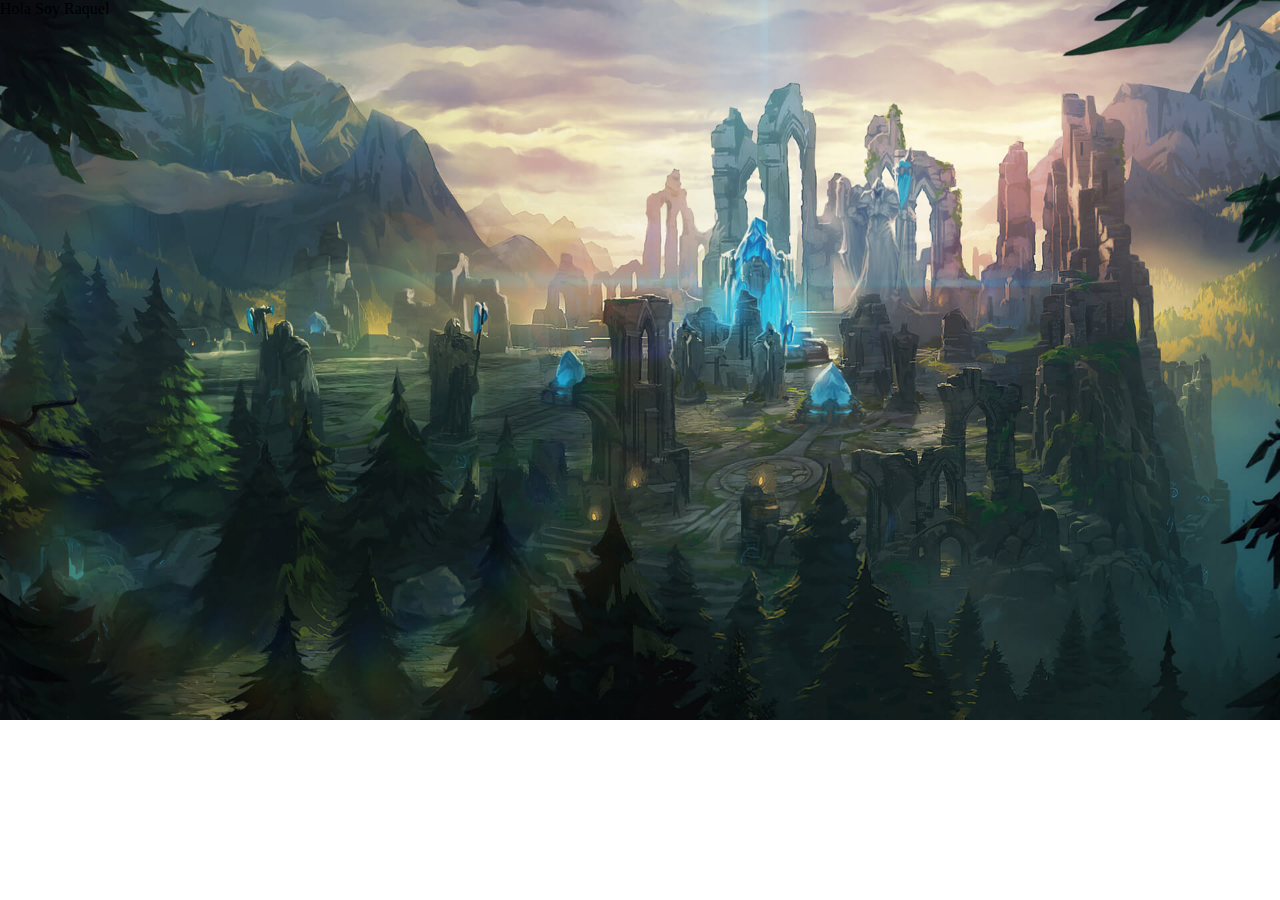
==== src/index.html @ 55970e8b "little changes" ====
<!DOCTYPE html>
<html>
  <head>
    <meta charset="utf-8">
    <title>Data Lovers</title>
    <link rel="stylesheet" href="style.css" />
  </head>
  <body>
    <div id="root">Hola Soy Raquel</div>
    <span id = "datos"></span>
    <script src="main.js" type="module"></script>
  </body>
</html>
---- src/style.css ----
body{
    background-image:url("Img/League-of-Legends-Grieta.jpg");
    background-size: 100%;
    background-repeat: no-repeat;
    background-attachment: fixed;
    margin: 0;
}
h1{
    font-family: 'Pirata One', cursive;
    font-style: normal;
    font-weight: normal;
    font-size: 130px;
    text-align: center;
    color: #D49220;
    margin: 0px 300px 0px;
    -webkit-text-stroke: 2px black;
}
p{
    font-family: 'Righteous', cursive;
    font-style: normal;
    font-weight: normal;
    font-size: 20px;
    text-align: center;
    color: #FFFCFC;
    margin: 0px 300px;
}
.buttonStart{
    font-family: 'Righteous', cursive; 
    display:block;
    margin: auto;
    padding: 15px;
    min-width: 150px;
    font-size: 14px;
    font-weight: 900;
    color:black;
    background-color: #29A8C3;;
    border: 0px;
}
.buttonStart:hover{
    transition:all 0.6s ease;
    box-shadow: 0px 0px 10px 4px rgba(255, 195, 0, 0.5), 0 0 20px rgba(255, 195, 0, 0.4);
    text-shadow:0px 0px 20px 5px #F0C41A;
    transform: scale(1.1);
}
header, footer{
    background-color: #0D1618;
    color: white;
    text-decoration: none;
    font-family: "Righteous";
    height: 60px;
    
}

#styleFooter{
    bottom: 0;
    width: 100%;
    height: auto;
    position: fixed;
}

li{
    display: flex;
    justify-content: space-evenly;
    vertical-align: middle;
}

#footer{
    text-align: center;
    font-size: small;
}

img{
    display: table-cell;
    vertical-align: middle;
    margin-top: 15px;
}
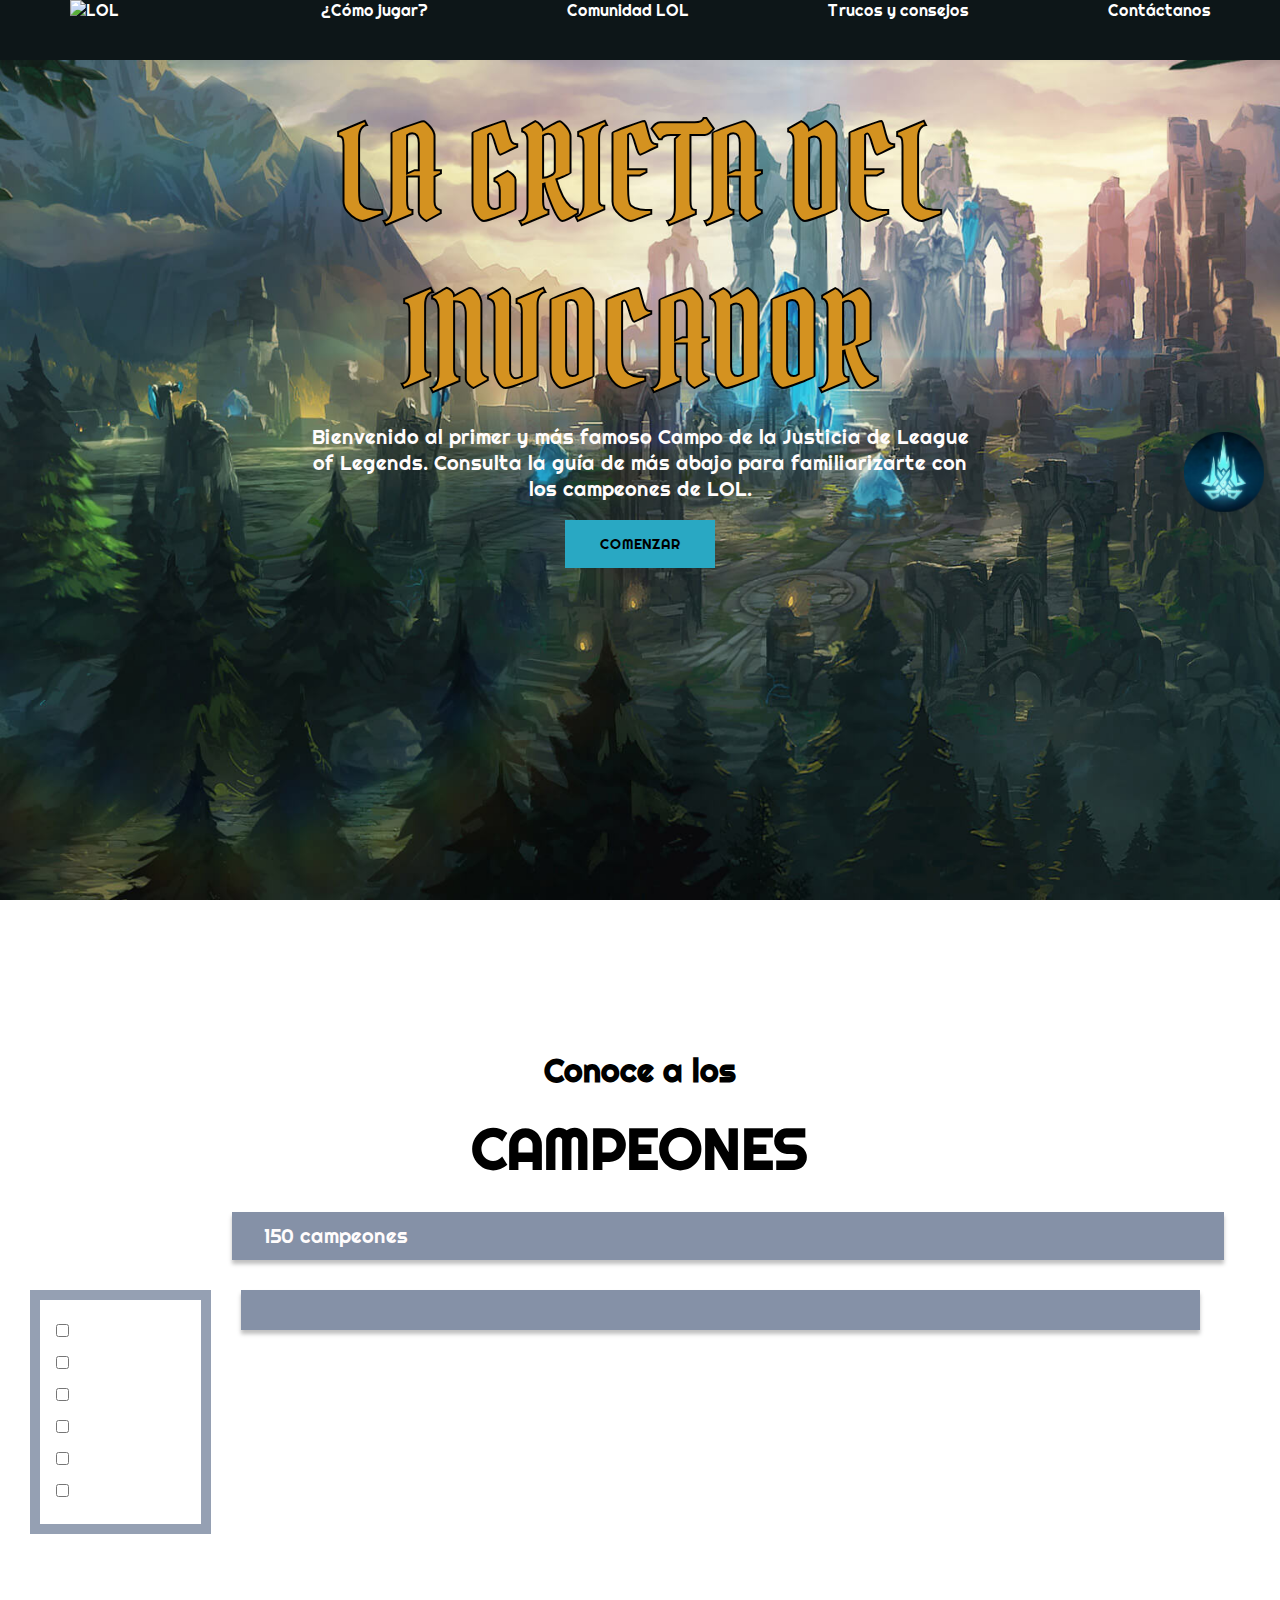
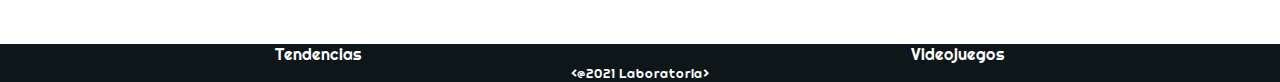
==== commit 595c60a0: "HU1,HU2 y HU3 sin filtro" ====
--- a/src/index.html
+++ b/src/index.html
@@ -2,12 +2,69 @@
 <html>
   <head>
     <meta charset="utf-8">
-    <title>Data Lovers</title>
+    <meta name="viewport" content="width=device-width, initial-scale=1.0">
+    <title>Data Lovers LOL</title>
     <link rel="stylesheet" href="style.css" />
+    <link href="https://fonts.googleapis.com/css2?family=Pirata+One&display=swap" rel="stylesheet">
+    <link href="https://fonts.googleapis.com/css2?family=Righteous&display=swap" rel="stylesheet">
   </head>
   <body>
-    <div id="root">Hola Soy Raquel</div>
-    <span id = "datos"></span>
+    <header class="header">
+      <ul>
+            <li><img class="logo" src="Img/LogoLOL.png" alt="LOL"></li>
+            <li class="link"><a href="https://www.youtube.com/watch?v=WWa5uAzYDkQ&feature=youtu.be" target="_blank">¿Cómo jugar?</a></li>
+            <li class="link"><a href="https://leagueoflegends.fandom.com/wiki/League_of_Legends_Wiki" target="_blank">Comunidad LOL</a></li>
+            <li class="link"><a href="http://bit.ly/3qcm9M0" target="_blank">Trucos y consejos</a></li>
+            <li class="link"><a href="contacto.html" target="_blank">Contáctanos</a></li>
+        </ul>
+      
+    </header>
+    
+    <section id="homepage">
+      <h1>LA GRIETA DEL INVOCADOR</h1>
+      <p class="text" >Bienvenido al primer y más famoso Campo de la Justicia de League of Legends. Consulta la guía de más abajo para familiarizarte con los campeones de LOL.</p>
+      <br><a href="#allData"><button id="buttonStart" class="buttonStart" type="button" click="showButtonGoUp();">COMENZAR</button></a><br>
+    </section>
+    <div id=allData class="allData">
+      <section class="title">
+        <h2 class="meetChampions letter" style="font-size: 2em">Conoce a los</h2>
+        <h2 class="meetChampions">CAMPEONES</h2> 
+        <div>
+          <h3 class="numChampions">150 campeones</h3>
+        </div>
+      </section>
+      <div class="columns">
+        <aside class="filters">
+          <form action="" class="categories">
+            <input type="checkbox" name="Champion" value="Asesinos">
+            <label class="category" for="Asesinos">Asesinos</label><br>
+            <input type="checkbox" name="Champion" value="Luchadores">
+            <label class="category" for="Luchadores">Luchadores</label><br>
+            <input type="checkbox" name="Champion" value="Magos">
+            <label class="category" for="Magos">Magos</label><br>
+            <input type="checkbox" name="Champion" value="Tiradores">
+            <label class="category" for="Tiradores">Tiradores</label><br>
+            <input type="checkbox" name="Champion" value="Soportes">
+            <label class="category" for="Soportes">Soportes</label><br>
+            <input type="checkbox" name="Champion" value="Tanques">
+            <label class="category" for="Tanques">Tanques</label><br>
+          </form>
+        </aside>
+        <div id=cards-container class="cards-container"></div>
+      </div>   
+    </div>
+      <div id="goUp" class="goUp">
+        <a href="#allData"><input id="uploadButton" type="image"src="Img/flechaLOLsubir.png" alt="Subir" class="button"></a>
+      </div>
+    <footer id="styleFooter">
+      <ul>
+        <li class="link"><a href="https://as.com/meristation/2021/01/09/noticias/1610197361_524333.html" target="_blank">Tendencias</a></li>
+        <li class="link"><a href="https://as.com/meristation/juegos/league_of_legends/" target="_blank">Videojuegos</a></li>
+      </ul>
+      <p id="footer" class="text" ><@2021 Laboratoria></p>
+
+    </footer>
+
     <script src="main.js" type="module"></script>
   </body>
 </html>
--- a/src/style.css
+++ b/src/style.css
@@ -1,67 +1,234 @@
+html{
+    scroll-behavior: smooth;
+}
+
+* {
+    padding: 0;
+    margin:0;
+    box-sizing: border-box;
+}
+
+
 body{
     background-image:url("Img/League-of-Legends-Grieta.jpg");
-    background-size: 100%;
+    background-size: cover;
+    background-position: top center;
     background-repeat: no-repeat;
     background-attachment: fixed;
     margin: 0;
-}
+    width: 100%;
+    height: 100%;
+}
+
+#homepage{
+    height: 100vh;
+    margin-top: 10vh;
+}
+
+.allData{
+    padding-top: 50px;
+}
+
+.columns{
+    display: flex;
+    justify-content: space-around;
+    flex-flow:row;
+    text-align: center;
+    padding: 30px 10px;
+    width: 100%;
+}
+
+.cards-container{
+    display: flex;
+    flex-wrap: wrap;
+    justify-content: space-evenly;
+    background: rgba(44, 66, 104, 0.58);
+    box-shadow: 0px 4px 4px rgba(0, 0, 0, 0.25);
+    width: 80%;
+    height: 100%;
+    margin: 0px 70px 0px 30px;
+    padding: 20px 0px 20px 0px;
+}
+
+#one-container{
+    display: flex;
+    flex-direction: row;
+    flex-wrap: wrap;
+    justify-content: space-between;
+    margin: 1rem 1rem;
+    width: 20%; 
+    height:100%; 
+    background-color: #0F474A; 
+}
+
+.img-container{
+    width: 100%; 
+    height: 100%; 
+    text-align: center; 
+    margin-right: 0%;
+}
+
+#description{
+    font-family: 'Pirata One', cursive; 
+    font-size: 2em; 
+    text-align: center; 
+    margin: auto 0; 
+    width: 100%;
+}
+
+h4{
+    text-align: center;
+}
+
+.filters {
+    width: 15%;
+    height: 100%;
+    border: 10px solid rgba(44, 66, 104, 0.5);;
+    margin-left: 20px;
+}
+
+aside .cards-container{
+    display: flex;
+    justify-content: center;
+    align-items: center;
+}
+
+.title{
+    width: 100%;
+    height: 30%;
+    justify-content: center;
+} 
+
+.meetChampions{
+    font-family: Righteous;
+    font-weight: bold;
+    font-size: 3.5em;
+    line-height: 30px;
+    text-align: center;
+    color: #000000;
+    margin-bottom: 3rem;
+}
+
+.numChampions{
+    background: rgba(44, 66, 104, 0.58);
+    box-shadow: 0px 4px 4px rgba(0, 0, 0, 0.25);
+    font-family: 'Righteous', cursive;
+    font-style: normal;
+    font-weight: normal;
+    font-size: 1.25rem;
+    text-align: left;
+    color: #FFFCFC;
+    margin: 0px 232px;
+    width: 77.5%;
+    height: 3rem;
+    line-height: 3rem;
+    padding-left: 2rem;
+}
+
 h1{
     font-family: 'Pirata One', cursive;
     font-style: normal;
     font-weight: normal;
-    font-size: 130px;
+    font-size: 8.125rem;
     text-align: center;
     color: #D49220;
-    margin: 0px 300px 0px;
-    -webkit-text-stroke: 2px black;
-}
-p{
+    margin: 0px 18.75rem 0px;
+    -webkit-text-stroke: 0.125rem black;
+}
+
+h2{
+    margin-top: 1rem;
+}
+
+.text{
     font-family: 'Righteous', cursive;
     font-style: normal;
     font-weight: normal;
-    font-size: 20px;
+    font-size: 1.25rem;
     text-align: center;
     color: #FFFCFC;
-    margin: 0px 300px;
-}
+    margin: 0px 18.75rem;
+}
+
 .buttonStart{
     font-family: 'Righteous', cursive; 
     display:block;
     margin: auto;
-    padding: 15px;
-    min-width: 150px;
-    font-size: 14px;
-    font-weight: 900;
+    padding: 0.9375rem;
+    min-width:9.375rem;
+    font-size: 0.875rem;
+    font-weight: 56.25rem;
     color:black;
-    background-color: #29A8C3;;
+    background-color: #29A8C3;
     border: 0px;
 }
+
 .buttonStart:hover{
     transition:all 0.6s ease;
     box-shadow: 0px 0px 10px 4px rgba(255, 195, 0, 0.5), 0 0 20px rgba(255, 195, 0, 0.4);
     text-shadow:0px 0px 20px 5px #F0C41A;
     transform: scale(1.1);
 }
+
 header, footer{
     background-color: #0D1618;
     color: white;
+    font-family: "Righteous";
+    height: 3.75rem;
+}
+
+.header{
+    position: fixed;
+    top: 0;
+    width: 100%;
+}
+
+
+#styleFooter{
+    position: relative;
+    margin-bottom: 0;
+    bottom: 0;
+    width: 100%;
+    height: auto; 
+    margin-top: 5rem;
+}
+
+ul{
+    display: flex;
+    justify-content: space-around;
+    list-style: none;
+    float:right;
+    width: 100%;
+}
+
+.link{
+    display: flex;
+    align-items: center;
+}
+
+a{
     text-decoration: none;
-    font-family: "Righteous";
-    height: 60px;
-    
-}
-
-#styleFooter{
-    bottom: 0;
-    width: 100%;
-    height: auto;
-    position: fixed;
-}
-
-li{
-    display: flex;
-    justify-content: space-evenly;
-    vertical-align: middle;
+}
+
+a:link {
+    color: white;
+}
+
+a:visited {
+    color: white;
+}
+
+
+a:visited {
+    color: white;
+}
+
+a:hover {
+    color: #F0C41A;
+}
+
+a:active {
+    color:#64FFFF;
 }
 
 #footer{
@@ -69,11 +236,137 @@
     font-size: small;
 }
 
-img{
+.logo{
     display: table-cell;
     vertical-align: middle;
-    margin-top: 15px;
-}
-
-
-
+    width: 7em;
+}
+
+.categories{
+    text-align: justify;
+    padding: 1rem;
+    font-family:'Righteous', cursive;
+    color: white;
+    line-height: 2rem;
+}
+
+#uploadButton{
+    width: 5rem;
+    height: 5rem;
+    margin-bottom: 2rem;
+}
+
+.button{
+    display:scroll;
+    position:fixed;
+    top: 27rem;
+    bottom:20rem;
+    right: 1rem;
+}
+
+
+/*Aquí estamos trabajando responsive con medidas para 3 distintas pantallas*/
+
+@media only screen and (min-width: 780px) and (max-width: 1024px){
+    h1{
+        font-size: 5.5rem;
+    }
+
+    .text{
+        font-size: 1rem;
+    }
+    .buttonStart{
+        padding: 0.9375rem;
+        min-width:5.375rem;
+        font-size: 0.6rem;
+        font-weight: 36.25rem;
+    }
+}
+
+@media screen and (min-width: 480px) and (max-width: 779px){
+    h1{
+        font-size: 3rem;
+        text-align: center;
+        width: 45%;
+    }
+    .text{
+        font-size: 0.7rem;
+        text-align: center;
+        width: 45%;
+    }
+    .buttonStart{
+        padding: 0.4rem;
+        min-width:3.375rem;
+        font-size: 0.3rem;
+        font-weight: 14.25rem;
+    }
+    #uploadButton{
+        width: 2.5rem;
+        height: 2.5rem;
+        margin-bottom: 1rem;
+    }
+    h2{
+        font-size: 0.5rem;
+    }
+    .numChampions{
+        font-size: 0.75rem;
+    }
+    .categories{
+        font-size: 0.5rem;
+    }
+    body{
+        overflow-x: hidden;
+    }
+    #homepage{
+        height: 100vh;
+        margin-top: 10vh;
+    }
+}
+
+
+@media screen and (max-width: 479px){
+
+    body{
+        margin: 0 auto;
+        width: 80vh;
+        /*max-width: 75 rem;*/
+    }
+    h1{
+        font-size: 5rem;
+        margin: 0 auto;
+        
+    }
+
+    p{
+        font-size: 0.75rem;
+        margin: 0 auto;
+        
+    }
+    .buttonStart{
+        /*padding: 0.9375rem;
+        min-width:9.375rem;*/
+        font-size: 0.700rem;
+        font-weight: 40rem;
+    }
+
+    /*img{
+        width: 20%;
+
+    }*/
+
+    header,section, footer{
+        width: 100%;
+    }
+   /* header, footer{
+    height: 2rem;
+    }
+
+    a{
+        
+    }
+        */
+
+}
+
+
+
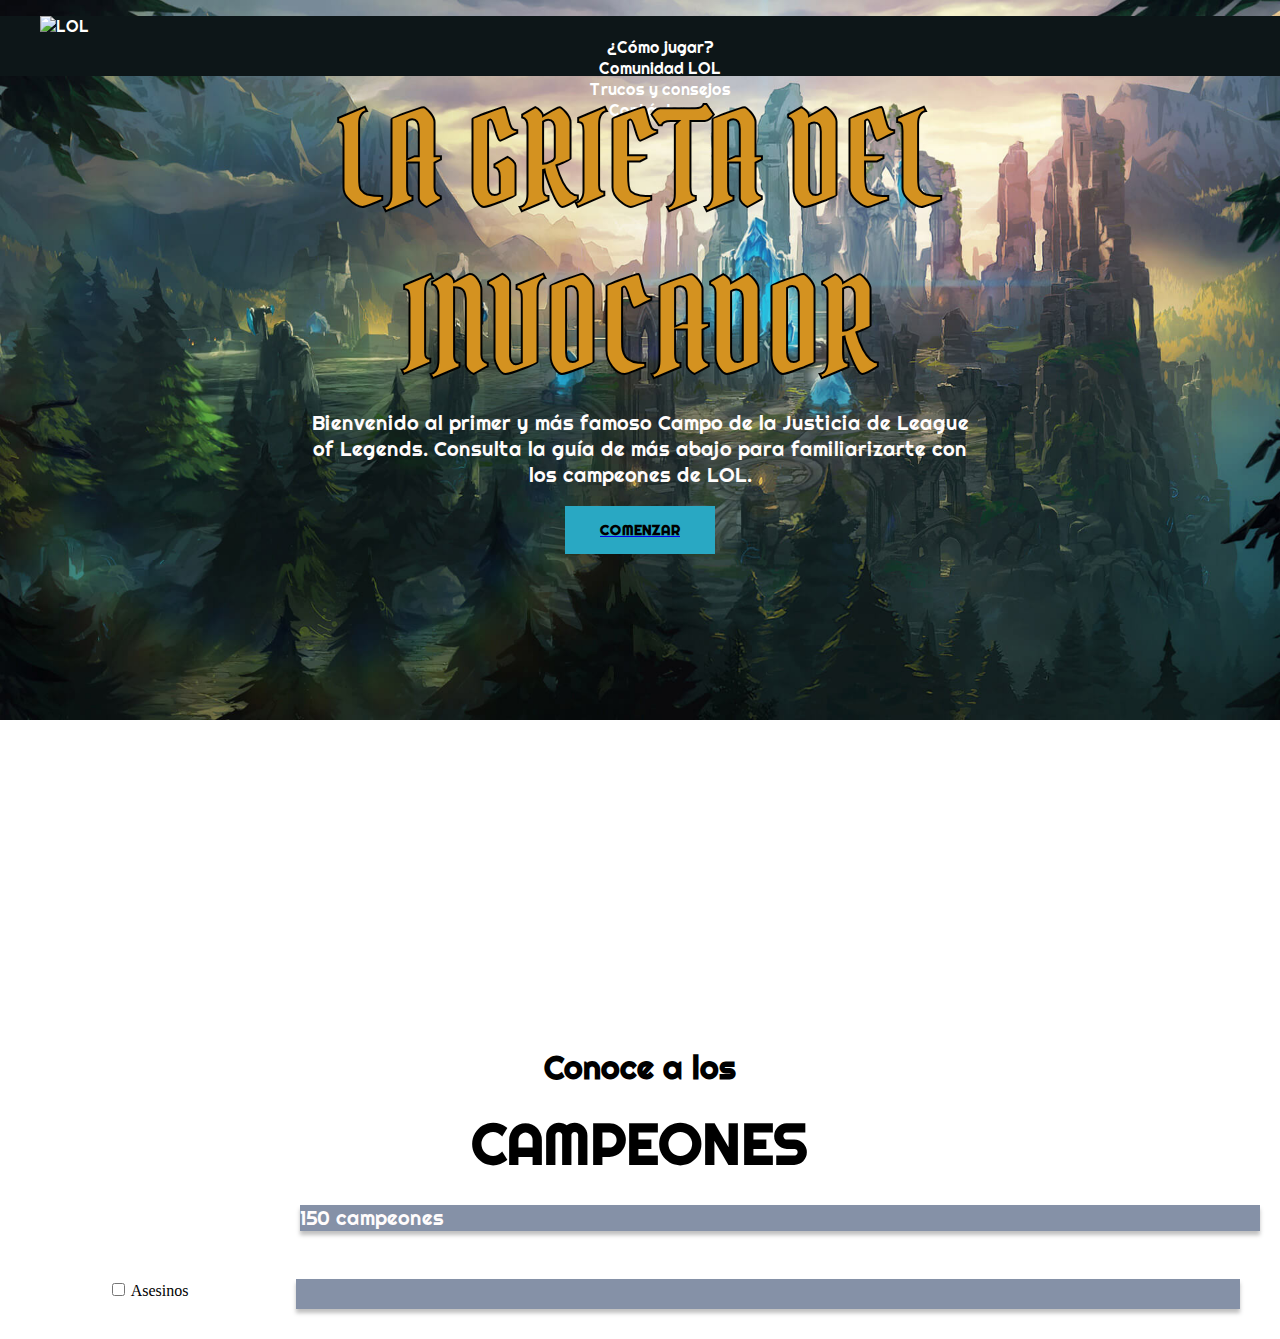
==== commit bb1e1c91: "Avance HU2" ====
--- a/src/index.html
+++ b/src/index.html
@@ -1,70 +1,64 @@
 <!DOCTYPE html>
 <html>
-  <head>
-    <meta charset="utf-8">
-    <meta name="viewport" content="width=device-width, initial-scale=1.0">
-    <title>Data Lovers LOL</title>
-    <link rel="stylesheet" href="style.css" />
-    <link href="https://fonts.googleapis.com/css2?family=Pirata+One&display=swap" rel="stylesheet">
-    <link href="https://fonts.googleapis.com/css2?family=Righteous&display=swap" rel="stylesheet">
-  </head>
-  <body>
-    <header class="header">
-      <ul>
-            <li><img class="logo" src="Img/LogoLOL.png" alt="LOL"></li>
-            <li class="link"><a href="https://www.youtube.com/watch?v=WWa5uAzYDkQ&feature=youtu.be" target="_blank">¿Cómo jugar?</a></li>
-            <li class="link"><a href="https://leagueoflegends.fandom.com/wiki/League_of_Legends_Wiki" target="_blank">Comunidad LOL</a></li>
-            <li class="link"><a href="http://bit.ly/3qcm9M0" target="_blank">Trucos y consejos</a></li>
-            <li class="link"><a href="contacto.html" target="_blank">Contáctanos</a></li>
-        </ul>
-      
-    </header>
-    
+
+<head>
+  <meta charset="utf-8">
+  <meta name="viewport" content="width=device-width, initial-scale=1.0, maximum-scale=1">
+  <title>Data Lovers LOL</title>
+  <link rel="stylesheet" href="style.css" />
+  <link href="https://fonts.googleapis.com/css2?family=Pirata+One&display=swap" rel="stylesheet">
+  <link href="https://fonts.googleapis.com/css2?family=Righteous&display=swap" rel="stylesheet">
+</head>
+
+<body>
+  <header id="header" class="encabezado">
+    <ul id="items">
+      <img src="" alt="LOL">
+      <li href="">¿Cómo jugar?</li>
+      <li href="">Comunidad LOL</li>
+      <li href="">Trucos y consejos</li>
+      <li href="">Contáctanos</li>
+    </ul>
+  </header>
+  <main class="contenido">
     <section id="homepage">
-      <h1>LA GRIETA DEL INVOCADOR</h1>
-      <p class="text" >Bienvenido al primer y más famoso Campo de la Justicia de League of Legends. Consulta la guía de más abajo para familiarizarte con los campeones de LOL.</p>
-      <br><a href="#allData"><button id="buttonStart" class="buttonStart" type="button" click="showButtonGoUp();">COMENZAR</button></a><br>
+      <article class="inicio">
+        <h1>LA GRIETA DEL INVOCADOR</h1>
+        <p>Bienvenido al primer y más famoso Campo de la Justicia de League of Legends. Consulta la guía de más abajo
+          para familiarizarte con los campeones de LOL.</p>
+        <br><a href="#allData"><button id="buttonStart" class="buttonStart" type="button">COMENZAR</button></a><br>
+      </article><br>
     </section>
     <div id=allData class="allData">
       <section class="title">
         <h2 class="meetChampions letter" style="font-size: 2em">Conoce a los</h2>
         <h2 class="meetChampions">CAMPEONES</h2> 
-        <div>
-          <h3 class="numChampions">150 campeones</h3>
-        </div>
+        <h3 class="numChampions">150 campeones</h3><br>
       </section>
       <div class="columns">
         <aside class="filters">
-          <form action="" class="categories">
-            <input type="checkbox" name="Champion" value="Asesinos">
-            <label class="category" for="Asesinos">Asesinos</label><br>
-            <input type="checkbox" name="Champion" value="Luchadores">
-            <label class="category" for="Luchadores">Luchadores</label><br>
-            <input type="checkbox" name="Champion" value="Magos">
-            <label class="category" for="Magos">Magos</label><br>
-            <input type="checkbox" name="Champion" value="Tiradores">
-            <label class="category" for="Tiradores">Tiradores</label><br>
-            <input type="checkbox" name="Champion" value="Soportes">
-            <label class="category" for="Soportes">Soportes</label><br>
-            <input type="checkbox" name="Champion" value="Tanques">
-            <label class="category" for="Tanques">Tanques</label><br>
+          <form action="" class="items">
+             <input type="checkbox" name="Champion" value="Asesinos">
+             <label for="Asesinos">Asesinos</label><br>
           </form>
         </aside>
         <div id=cards-container class="cards-container"></div>
       </div>   
     </div>
-      <div id="goUp" class="goUp">
-        <a href="#allData"><input id="uploadButton" type="image"src="Img/flechaLOLsubir.png" alt="Subir" class="button"></a>
-      </div>
-    <footer id="styleFooter">
-      <ul>
-        <li class="link"><a href="https://as.com/meristation/2021/01/09/noticias/1610197361_524333.html" target="_blank">Tendencias</a></li>
-        <li class="link"><a href="https://as.com/meristation/juegos/league_of_legends/" target="_blank">Videojuegos</a></li>
-      </ul>
-      <p id="footer" class="text" ><@2021 Laboratoria></p>
+  </main>
 
-    </footer>
+  <footer id="styleFooter" class="pie">
+    <li>
+      <ul href="">Tendencias</ul>
+      <ul href="">Videojuegos</ul>
+    </li>
+    <p id="footer">
+      <@2021 Laboratoria>
+    </p>
+  </footer>
 
-    <script src="main.js" type="module"></script>
-  </body>
-</html>
+  <script src="main.js" type="module"></script>
+  <!--<script src="data.js"></script>-->
+</body>
+
+</html>--- a/src/style.css
+++ b/src/style.css
@@ -1,28 +1,24 @@
+#styleFooter{
+    display: none;
+} 
+
 html{
     scroll-behavior: smooth;
 }
 
-* {
-    padding: 0;
-    margin:0;
+*{
     box-sizing: border-box;
 }
-
 
 body{
     background-image:url("Img/League-of-Legends-Grieta.jpg");
-    background-size: cover;
-    background-position: top center;
+    background-size: 100%;
     background-repeat: no-repeat;
     background-attachment: fixed;
     margin: 0;
     width: 100%;
     height: 100%;
-}
-
-#homepage{
-    height: 100vh;
-    margin-top: 10vh;
+    
 }
 
 .allData{
@@ -46,19 +42,17 @@
     box-shadow: 0px 4px 4px rgba(0, 0, 0, 0.25);
     width: 80%;
     height: 100%;
-    margin: 0px 70px 0px 30px;
-    padding: 20px 0px 20px 0px;
+    margin: 0px 30px;
+    padding: 0px 0px 30px 0px;
 }
 
 #one-container{
-    display: flex;
-    flex-direction: row;
-    flex-wrap: wrap;
-    justify-content: space-between;
-    margin: 1rem 1rem;
+    justify-content: space-evenly; 
+    float:left; 
+    margin: 0 1rem;
     width: 20%; 
     height:100%; 
-    background-color: #0F474A; 
+    overflow: hidden;
 }
 
 .img-container{
@@ -69,11 +63,13 @@
 }
 
 #description{
-    font-family: 'Pirata One', cursive; 
+    background-color: #0F474A; 
+    color: #FFFDFD; 
+    font-family: 'Pirata One'; 
     font-size: 2em; 
     text-align: center; 
-    margin: auto 0; 
-    width: 100%;
+    margin: 0 0; 
+    width: 100%
 }
 
 h4{
@@ -81,23 +77,23 @@
 }
 
 .filters {
-    width: 15%;
+    width: 20%;
     height: 100%;
-    border: 10px solid rgba(44, 66, 104, 0.5);;
+    border: 1px solid white;
     margin-left: 20px;
 }
 
 aside .cards-container{
-    display: flex;
-    justify-content: center;
-    align-items: center;
+   display: flex;
+   justify-content: center;
+   align-items: center;
 }
 
 .title{
     width: 100%;
     height: 30%;
     justify-content: center;
-} 
+}
 
 .meetChampions{
     font-family: Righteous;
@@ -106,7 +102,6 @@
     line-height: 30px;
     text-align: center;
     color: #000000;
-    margin-bottom: 3rem;
 }
 
 .numChampions{
@@ -115,54 +110,56 @@
     font-family: 'Righteous', cursive;
     font-style: normal;
     font-weight: normal;
-    font-size: 1.25rem;
+    font-size: 20px;
     text-align: left;
     color: #FFFCFC;
-    margin: 0px 232px;
-    width: 77.5%;
-    height: 3rem;
-    line-height: 3rem;
-    padding-left: 2rem;
+    margin: 0px 300px;
+    width: 75%;
+    height: 40%;
+}
+
+
+.styleImg{
+    width: 7rem;
+    height: 7rem;
+}
+
+#homepage{
+    height: 100vh;
 }
 
 h1{
     font-family: 'Pirata One', cursive;
     font-style: normal;
     font-weight: normal;
-    font-size: 8.125rem;
+    font-size: 130px;
     text-align: center;
     color: #D49220;
-    margin: 0px 18.75rem 0px;
-    -webkit-text-stroke: 0.125rem black;
-}
-
-h2{
-    margin-top: 1rem;
-}
-
-.text{
+    margin: 0px 300px 0px;
+    -webkit-text-stroke: 2px black;
+}
+
+p{
     font-family: 'Righteous', cursive;
     font-style: normal;
     font-weight: normal;
-    font-size: 1.25rem;
+    font-size: 20px;
     text-align: center;
     color: #FFFCFC;
-    margin: 0px 18.75rem;
-}
-
+    margin: 0px 300px;
+}
 .buttonStart{
     font-family: 'Righteous', cursive; 
     display:block;
     margin: auto;
-    padding: 0.9375rem;
-    min-width:9.375rem;
-    font-size: 0.875rem;
-    font-weight: 56.25rem;
+    padding: 15px;
+    min-width: 150px;
+    font-size: 14px;
+    font-weight: 900;
     color:black;
-    background-color: #29A8C3;
+    background-color: #29A8C3;;
     border: 0px;
 }
-
 .buttonStart:hover{
     transition:all 0.6s ease;
     box-shadow: 0px 0px 10px 4px rgba(255, 195, 0, 0.5), 0 0 20px rgba(255, 195, 0, 0.4);
@@ -173,62 +170,21 @@
 header, footer{
     background-color: #0D1618;
     color: white;
+    text-decoration: none;
     font-family: "Righteous";
-    height: 3.75rem;
-}
-
-.header{
+    height: 60px;    
+}
+
+#styleFooter{
+    bottom: 0;
+    width: 100%;
     position: fixed;
-    top: 0;
-    width: 100%;
-}
-
-
-#styleFooter{
-    position: relative;
-    margin-bottom: 0;
-    bottom: 0;
-    width: 100%;
-    height: auto; 
-    margin-top: 5rem;
-}
-
-ul{
+} 
+
+li{
     display: flex;
-    justify-content: space-around;
-    list-style: none;
-    float:right;
-    width: 100%;
-}
-
-.link{
-    display: flex;
-    align-items: center;
-}
-
-a{
-    text-decoration: none;
-}
-
-a:link {
-    color: white;
-}
-
-a:visited {
-    color: white;
-}
-
-
-a:visited {
-    color: white;
-}
-
-a:hover {
-    color: #F0C41A;
-}
-
-a:active {
-    color:#64FFFF;
+    justify-content: space-evenly;
+    vertical-align: middle;
 }
 
 #footer{
@@ -236,137 +192,11 @@
     font-size: small;
 }
 
-.logo{
+img{
     display: table-cell;
     vertical-align: middle;
-    width: 7em;
-}
-
-.categories{
-    text-align: justify;
-    padding: 1rem;
-    font-family:'Righteous', cursive;
-    color: white;
-    line-height: 2rem;
-}
-
-#uploadButton{
-    width: 5rem;
-    height: 5rem;
-    margin-bottom: 2rem;
-}
-
-.button{
-    display:scroll;
-    position:fixed;
-    top: 27rem;
-    bottom:20rem;
-    right: 1rem;
-}
-
-
-/*Aquí estamos trabajando responsive con medidas para 3 distintas pantallas*/
-
-@media only screen and (min-width: 780px) and (max-width: 1024px){
-    h1{
-        font-size: 5.5rem;
-    }
-
-    .text{
-        font-size: 1rem;
-    }
-    .buttonStart{
-        padding: 0.9375rem;
-        min-width:5.375rem;
-        font-size: 0.6rem;
-        font-weight: 36.25rem;
-    }
-}
-
-@media screen and (min-width: 480px) and (max-width: 779px){
-    h1{
-        font-size: 3rem;
-        text-align: center;
-        width: 45%;
-    }
-    .text{
-        font-size: 0.7rem;
-        text-align: center;
-        width: 45%;
-    }
-    .buttonStart{
-        padding: 0.4rem;
-        min-width:3.375rem;
-        font-size: 0.3rem;
-        font-weight: 14.25rem;
-    }
-    #uploadButton{
-        width: 2.5rem;
-        height: 2.5rem;
-        margin-bottom: 1rem;
-    }
-    h2{
-        font-size: 0.5rem;
-    }
-    .numChampions{
-        font-size: 0.75rem;
-    }
-    .categories{
-        font-size: 0.5rem;
-    }
-    body{
-        overflow-x: hidden;
-    }
-    #homepage{
-        height: 100vh;
-        margin-top: 10vh;
-    }
-}
-
-
-@media screen and (max-width: 479px){
-
-    body{
-        margin: 0 auto;
-        width: 80vh;
-        /*max-width: 75 rem;*/
-    }
-    h1{
-        font-size: 5rem;
-        margin: 0 auto;
-        
-    }
-
-    p{
-        font-size: 0.75rem;
-        margin: 0 auto;
-        
-    }
-    .buttonStart{
-        /*padding: 0.9375rem;
-        min-width:9.375rem;*/
-        font-size: 0.700rem;
-        font-weight: 40rem;
-    }
-
-    /*img{
-        width: 20%;
-
-    }*/
-
-    header,section, footer{
-        width: 100%;
-    }
-   /* header, footer{
-    height: 2rem;
-    }
-
-    a{
-        
-    }
-        */
-
-}
-
-
-
+    margin-top: 15px;
+}
+
+
+
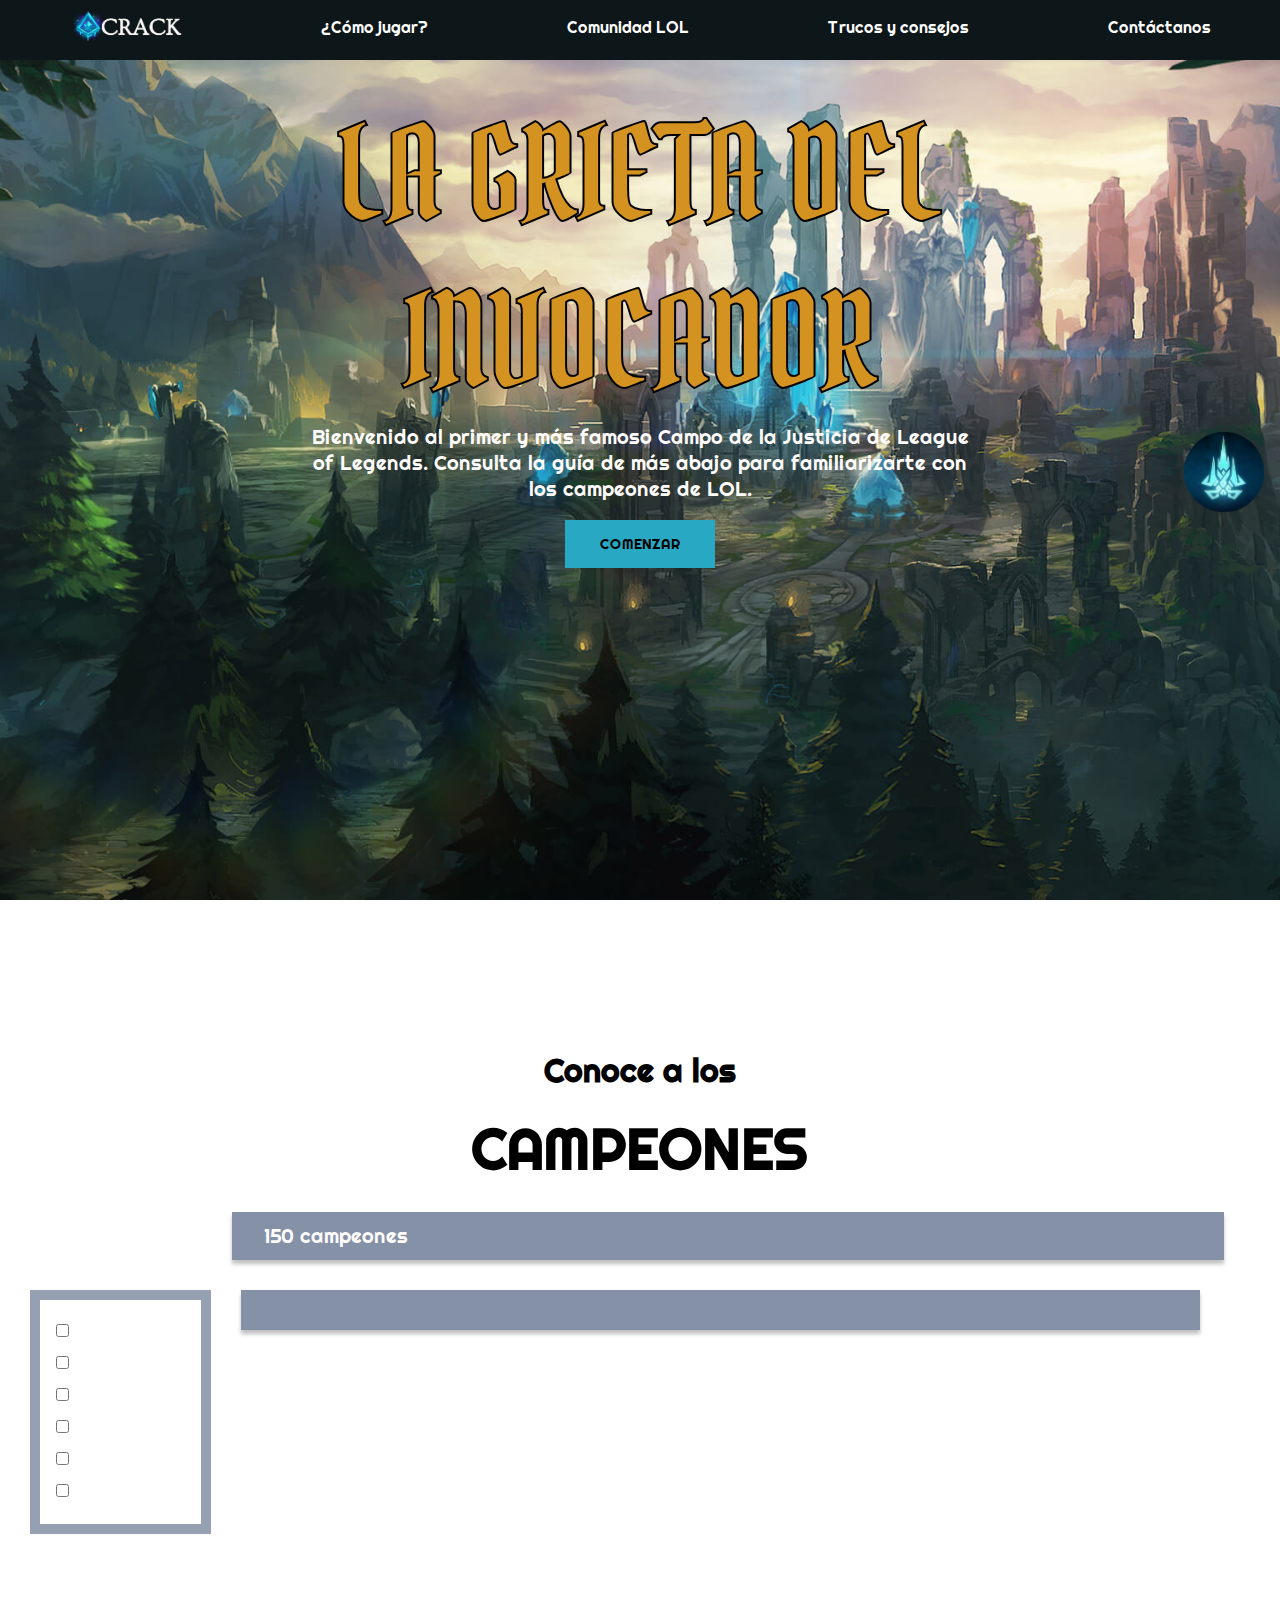
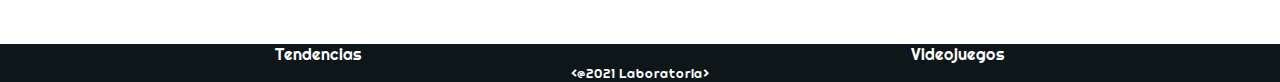
==== commit af7b5662: "todo ok" ====
--- a/src/index.html
+++ b/src/index.html
@@ -1,61 +1,67 @@
 <!DOCTYPE html>
 <html>
-
-<head>
-  <meta charset="utf-8">
-  <meta name="viewport" content="width=device-width, initial-scale=1.0, maximum-scale=1">
-  <title>Data Lovers LOL</title>
-  <link rel="stylesheet" href="style.css" />
-  <link href="https://fonts.googleapis.com/css2?family=Pirata+One&display=swap" rel="stylesheet">
-  <link href="https://fonts.googleapis.com/css2?family=Righteous&display=swap" rel="stylesheet">
-</head>
-
-<body>
-  <header id="header" class="encabezado">
-    <ul id="items">
-      <img src="" alt="LOL">
-      <li href="">¿Cómo jugar?</li>
-      <li href="">Comunidad LOL</li>
-      <li href="">Trucos y consejos</li>
-      <li href="">Contáctanos</li>
-    </ul>
-  </header>
-  <main class="contenido">
+  <head>
+    <meta charset="utf-8">
+    <meta name="viewport" content="width=device-width, initial-scale=1.0">
+    <title>Data Lovers LOL</title>
+    <link rel="stylesheet" href="style.css" />
+    <link href="https://fonts.googleapis.com/css2?family=Pirata+One&display=swap" rel="stylesheet">
+    <link href="https://fonts.googleapis.com/css2?family=Righteous&display=swap" rel="stylesheet">
+  </head>
+  <body>
+    <header class="header">
+      <ul>
+            <li><img class="logo" src="Img/LogoLOL.png" alt="LOL"></li>
+            <li class="link"><a href="https://www.youtube.com/watch?v=WWa5uAzYDkQ&feature=youtu.be" target="_blank">¿Cómo jugar?</a></li>
+            <li class="link"><a href="https://leagueoflegends.fandom.com/wiki/League_of_Legends_Wiki" target="_blank">Comunidad LOL</a></li>
+            <li class="link"><a href="http://bit.ly/3qcm9M0" target="_blank">Trucos y consejos</a></li>
+            <li class="link"><a href="contacto.html" target="_blank">Contáctanos</a></li>
+        </ul>
+      
+    </header>
+    
     <section id="homepage">
-      <article class="inicio">
-        <h1>LA GRIETA DEL INVOCADOR</h1>
-        <p>Bienvenido al primer y más famoso Campo de la Justicia de League of Legends. Consulta la guía de más abajo
-          para familiarizarte con los campeones de LOL.</p>
-        <br><a href="#allData"><button id="buttonStart" class="buttonStart" type="button">COMENZAR</button></a><br>
-      </article><br>
+      <h1>LA GRIETA DEL INVOCADOR</h1>
+      <p class="text" >Bienvenido al primer y más famoso Campo de la Justicia de League of Legends. Consulta la guía de más abajo para familiarizarte con los campeones de LOL.</p>
+      <br><a href="#allData"><button id="buttonStart" class="buttonStart" type="button" click="showButtonGoUp();">COMENZAR</button></a><br>
     </section>
     <div id=allData class="allData">
       <section class="title">
         <h2 class="meetChampions letter" style="font-size: 2em">Conoce a los</h2>
         <h2 class="meetChampions">CAMPEONES</h2> 
-        <h3 class="numChampions">150 campeones</h3><br>
+        <div>
+          <h3 class="numChampions">150 campeones</h3>
+        </div>
       </section>
       <div class="columns">
         <aside class="filters">
-          <form action="" class="items">
-             <input type="checkbox" name="Champion" value="Asesinos">
-             <label for="Asesinos">Asesinos</label><br>
+          <form action="" class="categories">
+            <input type="checkbox" name="Champion" value="Asesinos">
+            <label class="category" for="Asesinos">Asesinos</label><br>
+            <input type="checkbox" name="Champion" value="Luchadores">
+            <label class="category" for="Luchadores">Luchadores</label><br>
+            <input type="checkbox" name="Champion" value="Magos">
+            <label class="category" for="Magos">Magos</label><br>
+            <input type="checkbox" name="Champion" value="Tiradores">
+            <label class="category" for="Tiradores">Tiradores</label><br>
+            <input type="checkbox" name="Champion" value="Soportes">
+            <label class="category" for="Soportes">Soportes</label><br>
+            <input type="checkbox" name="Champion" value="Tanques">
+            <label class="category" for="Tanques">Tanques</label><br>
           </form>
         </aside>
         <div id=cards-container class="cards-container"></div>
       </div>   
     </div>
-  </main>
-
-  <footer id="styleFooter" class="pie">
-    <li>
-      <ul href="">Tendencias</ul>
-      <ul href="">Videojuegos</ul>
-    </li>
-    <p id="footer">
-      <@2021 Laboratoria>
-    </p>
-  </footer>
+      <div id="goUp" class="goUp">
+        <a href="#allData"><input id="uploadButton" type="image"src="Img/flechaLOLsubir.png" alt="Subir" class="button"></a>
+      </div>
+    <footer id="styleFooter">
+      <ul>
+        <li class="link"><a href="https://as.com/meristation/2021/01/09/noticias/1610197361_524333.html" target="_blank">Tendencias</a></li>
+        <li class="link"><a href="https://as.com/meristation/juegos/league_of_legends/" target="_blank">Videojuegos</a></li>
+      </ul>
+      <p id="footer" class="text" ><@2021 Laboratoria></p>
 
   <script src="main.js" type="module"></script>
   <!--<script src="data.js"></script>-->
--- a/src/style.css
+++ b/src/style.css
@@ -1,24 +1,28 @@
-#styleFooter{
-    display: none;
-} 
-
 html{
     scroll-behavior: smooth;
 }
 
-*{
+* {
+    padding: 0;
+    margin:0;
     box-sizing: border-box;
 }
+
 
 body{
     background-image:url("Img/League-of-Legends-Grieta.jpg");
-    background-size: 100%;
+    background-size: cover;
+    background-position: top center;
     background-repeat: no-repeat;
     background-attachment: fixed;
     margin: 0;
     width: 100%;
     height: 100%;
-    
+}
+
+#homepage{
+    height: 100vh;
+    margin-top: 10vh;
 }
 
 .allData{
@@ -42,17 +46,19 @@
     box-shadow: 0px 4px 4px rgba(0, 0, 0, 0.25);
     width: 80%;
     height: 100%;
-    margin: 0px 30px;
-    padding: 0px 0px 30px 0px;
+    margin: 0px 70px 0px 30px;
+    padding: 20px 0px 20px 0px;
 }
 
 #one-container{
-    justify-content: space-evenly; 
-    float:left; 
-    margin: 0 1rem;
+    display: flex;
+    flex-direction: row;
+    flex-wrap: wrap;
+    justify-content: space-between;
+    margin: 1rem 1rem;
     width: 20%; 
     height:100%; 
-    overflow: hidden;
+    background-color: #0F474A; 
 }
 
 .img-container{
@@ -63,13 +69,11 @@
 }
 
 #description{
-    background-color: #0F474A; 
-    color: #FFFDFD; 
-    font-family: 'Pirata One'; 
+    font-family: 'Pirata One', cursive; 
     font-size: 2em; 
     text-align: center; 
-    margin: 0 0; 
-    width: 100%
+    margin: auto 0; 
+    width: 100%;
 }
 
 h4{
@@ -77,23 +81,23 @@
 }
 
 .filters {
-    width: 20%;
+    width: 15%;
     height: 100%;
-    border: 1px solid white;
+    border: 10px solid rgba(44, 66, 104, 0.5);;
     margin-left: 20px;
 }
 
 aside .cards-container{
-   display: flex;
-   justify-content: center;
-   align-items: center;
+    display: flex;
+    justify-content: center;
+    align-items: center;
 }
 
 .title{
     width: 100%;
     height: 30%;
     justify-content: center;
-}
+} 
 
 .meetChampions{
     font-family: Righteous;
@@ -102,6 +106,7 @@
     line-height: 30px;
     text-align: center;
     color: #000000;
+    margin-bottom: 3rem;
 }
 
 .numChampions{
@@ -110,56 +115,54 @@
     font-family: 'Righteous', cursive;
     font-style: normal;
     font-weight: normal;
-    font-size: 20px;
+    font-size: 1.25rem;
     text-align: left;
     color: #FFFCFC;
-    margin: 0px 300px;
-    width: 75%;
-    height: 40%;
-}
-
-
-.styleImg{
-    width: 7rem;
-    height: 7rem;
-}
-
-#homepage{
-    height: 100vh;
+    margin: 0px 232px;
+    width: 77.5%;
+    height: 3rem;
+    line-height: 3rem;
+    padding-left: 2rem;
 }
 
 h1{
     font-family: 'Pirata One', cursive;
     font-style: normal;
     font-weight: normal;
-    font-size: 130px;
+    font-size: 8.125rem;
     text-align: center;
     color: #D49220;
-    margin: 0px 300px 0px;
-    -webkit-text-stroke: 2px black;
-}
-
-p{
+    margin: 0px 18.75rem 0px;
+    -webkit-text-stroke: 0.125rem black;
+}
+
+h2{
+    margin-top: 1rem;
+}
+
+.text{
     font-family: 'Righteous', cursive;
     font-style: normal;
     font-weight: normal;
-    font-size: 20px;
+    font-size: 1.25rem;
     text-align: center;
     color: #FFFCFC;
-    margin: 0px 300px;
-}
+    margin: 0px 18.75rem;
+}
+
 .buttonStart{
     font-family: 'Righteous', cursive; 
     display:block;
     margin: auto;
-    padding: 15px;
-    min-width: 150px;
-    font-size: 14px;
-    font-weight: 900;
+    padding: 0.9375rem;
+    min-width:9.375rem;
+    font-size: 0.875rem;
+    font-weight: 56.25rem;
     color:black;
-    background-color: #29A8C3;;
+    background-color: #29A8C3;
     border: 0px;
 }
+
 .buttonStart:hover{
     transition:all 0.6s ease;
     box-shadow: 0px 0px 10px 4px rgba(255, 195, 0, 0.5), 0 0 20px rgba(255, 195, 0, 0.4);
@@ -170,21 +173,62 @@
 header, footer{
     background-color: #0D1618;
     color: white;
+    font-family: "Righteous";
+    height: 3.75rem;
+}
+
+.header{
+    position: fixed;
+    top: 0;
+    width: 100%;
+}
+
+
+#styleFooter{
+    position: relative;
+    margin-bottom: 0;
+    bottom: 0;
+    width: 100%;
+    height: auto; 
+    margin-top: 5rem;
+}
+
+ul{
+    display: flex;
+    justify-content: space-around;
+    list-style: none;
+    float:right;
+    width: 100%;
+}
+
+.link{
+    display: flex;
+    align-items: center;
+}
+
+a{
     text-decoration: none;
-    font-family: "Righteous";
-    height: 60px;    
-}
-
-#styleFooter{
-    bottom: 0;
-    width: 100%;
-    position: fixed;
-} 
-
-li{
-    display: flex;
-    justify-content: space-evenly;
-    vertical-align: middle;
+}
+
+a:link {
+    color: white;
+}
+
+a:visited {
+    color: white;
+}
+
+
+a:visited {
+    color: white;
+}
+
+a:hover {
+    color: #F0C41A;
+}
+
+a:active {
+    color:#64FFFF;
 }
 
 #footer{
@@ -192,11 +236,137 @@
     font-size: small;
 }
 
-img{
+.logo{
     display: table-cell;
     vertical-align: middle;
-    margin-top: 15px;
-}
-
-
-
+    width: 7em;
+}
+
+.categories{
+    text-align: justify;
+    padding: 1rem;
+    font-family:'Righteous', cursive;
+    color: white;
+    line-height: 2rem;
+}
+
+#uploadButton{
+    width: 5rem;
+    height: 5rem;
+    margin-bottom: 2rem;
+}
+
+.button{
+    display:scroll;
+    position:fixed;
+    top: 27rem;
+    bottom:20rem;
+    right: 1rem;
+}
+
+
+/*Aquí estamos trabajando responsive con medidas para 3 distintas pantallas*/
+
+@media only screen and (min-width: 780px) and (max-width: 1024px){
+    h1{
+        font-size: 5.5rem;
+    }
+
+    .text{
+        font-size: 1rem;
+    }
+    .buttonStart{
+        padding: 0.9375rem;
+        min-width:5.375rem;
+        font-size: 0.6rem;
+        font-weight: 36.25rem;
+    }
+}
+
+@media screen and (min-width: 480px) and (max-width: 779px){
+    h1{
+        font-size: 3rem;
+        text-align: center;
+        width: 45%;
+    }
+    .text{
+        font-size: 0.7rem;
+        text-align: center;
+        width: 45%;
+    }
+    .buttonStart{
+        padding: 0.4rem;
+        min-width:3.375rem;
+        font-size: 0.3rem;
+        font-weight: 14.25rem;
+    }
+    #uploadButton{
+        width: 2.5rem;
+        height: 2.5rem;
+        margin-bottom: 1rem;
+    }
+    h2{
+        font-size: 0.5rem;
+    }
+    .numChampions{
+        font-size: 0.75rem;
+    }
+    .categories{
+        font-size: 0.5rem;
+    }
+    body{
+        overflow-x: hidden;
+    }
+    #homepage{
+        height: 100vh;
+        margin-top: 10vh;
+    }
+}
+
+
+@media screen and (max-width: 479px){
+
+    body{
+        margin: 0 auto;
+        width: 80vh;
+        /*max-width: 75 rem;*/
+    }
+    h1{
+        font-size: 5rem;
+        margin: 0 auto;
+        
+    }
+
+    p{
+        font-size: 0.75rem;
+        margin: 0 auto;
+        
+    }
+    .buttonStart{
+        /*padding: 0.9375rem;
+        min-width:9.375rem;*/
+        font-size: 0.700rem;
+        font-weight: 40rem;
+    }
+
+    /*img{
+        width: 20%;
+
+    }*/
+
+    header,section, footer{
+        width: 100%;
+    }
+   /* header, footer{
+    height: 2rem;
+    }
+
+    a{
+        
+    }
+        */
+
+}
+
+
+
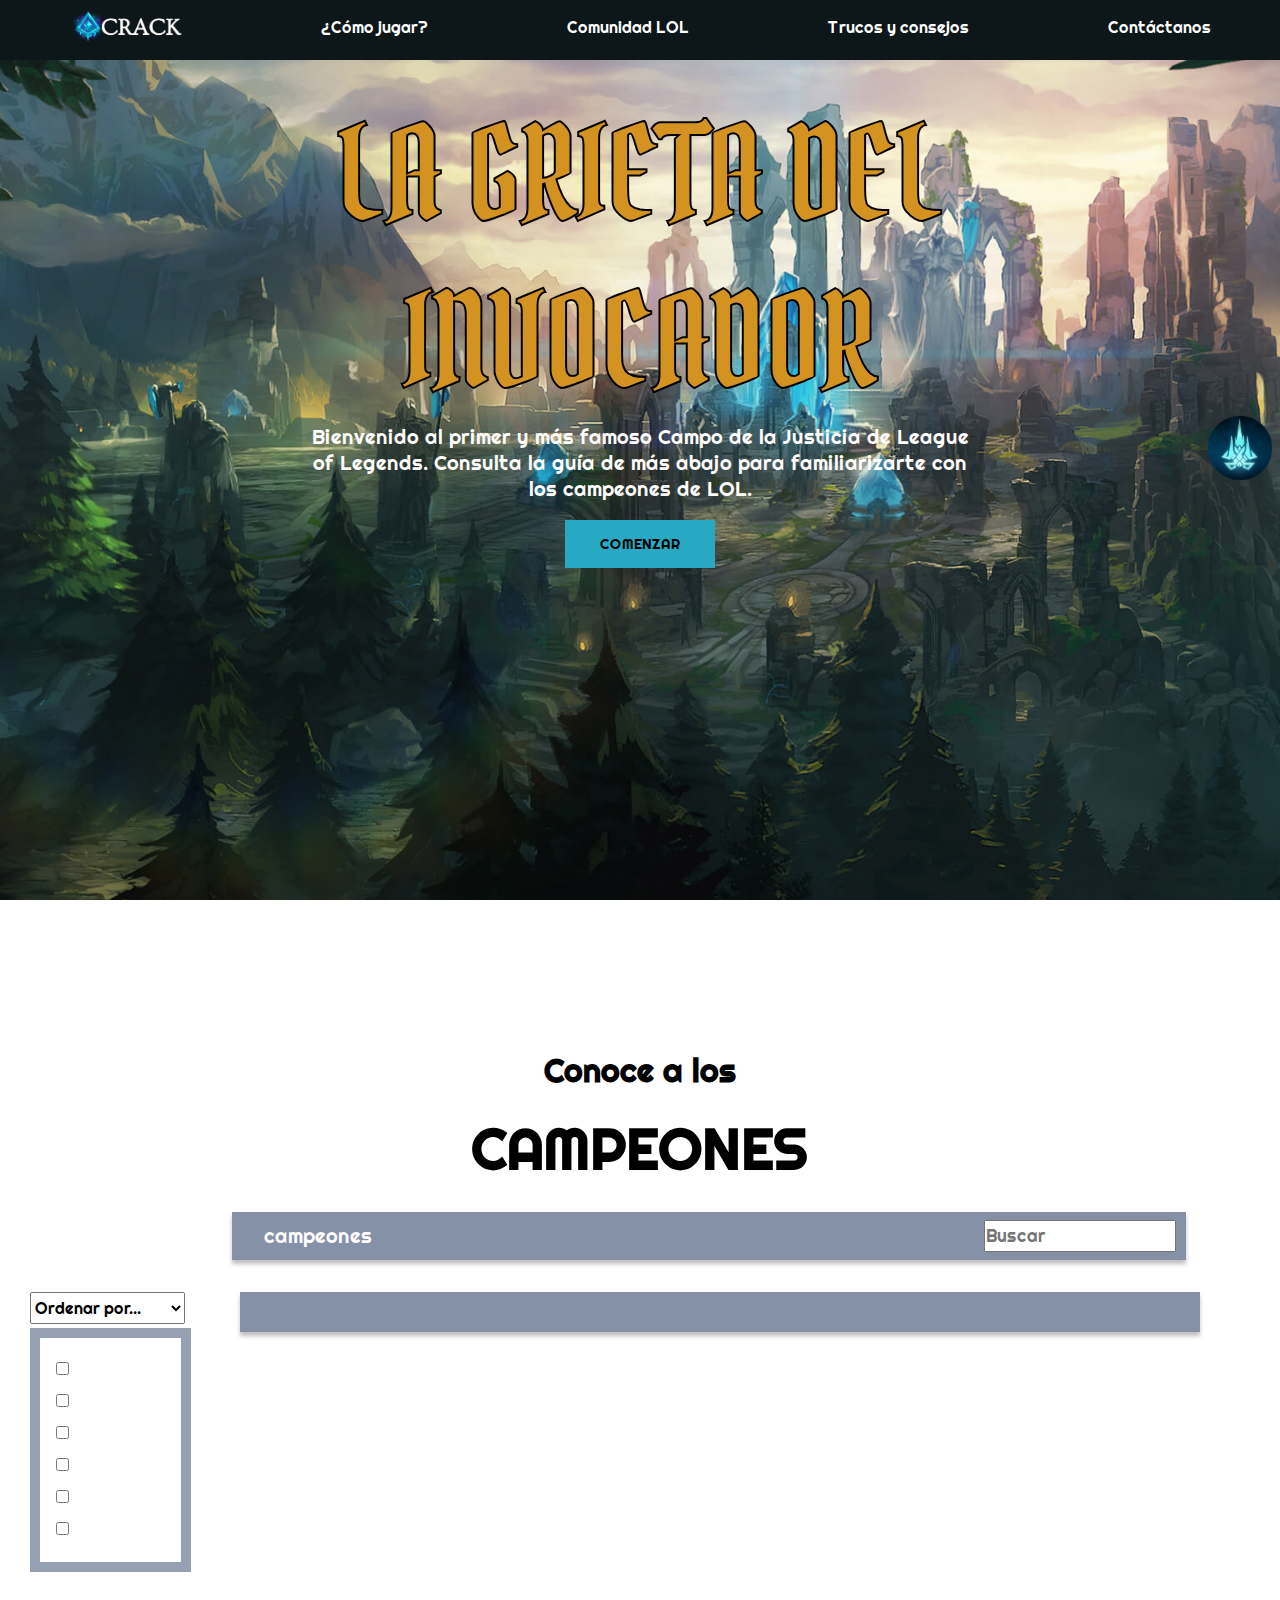
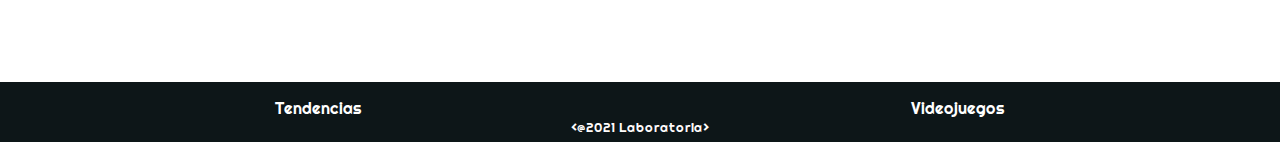
==== commit 3c505bd5: "HU4 terminada con detalle en las funciones" ====
--- a/src/index.html
+++ b/src/index.html
@@ -17,40 +17,49 @@
             <li class="link"><a href="http://bit.ly/3qcm9M0" target="_blank">Trucos y consejos</a></li>
             <li class="link"><a href="contacto.html" target="_blank">Contáctanos</a></li>
         </ul>
-      
-    </header>
-    
+    </header>    
     <section id="homepage">
       <h1>LA GRIETA DEL INVOCADOR</h1>
       <p class="text" >Bienvenido al primer y más famoso Campo de la Justicia de League of Legends. Consulta la guía de más abajo para familiarizarte con los campeones de LOL.</p>
       <br><a href="#allData"><button id="buttonStart" class="buttonStart" type="button" click="showButtonGoUp();">COMENZAR</button></a><br>
     </section>
-    <div id=allData class="allData">
+    <div id="allData" class="allData">
       <section class="title">
         <h2 class="meetChampions letter" style="font-size: 2em">Conoce a los</h2>
         <h2 class="meetChampions">CAMPEONES</h2> 
-        <div>
-          <h3 class="numChampions">150 campeones</h3>
+        <div class="blue-box">
+          <div class="search-container">
+            <!-- <a src="Img/lupa.png"></a><i src="Img/lupa.png" class="fa fa-search"></i> -->
+            <!-- <img src="Img/lupa.png" class="lupa"> -->
+            <span><input type="text" id="buscar" placeholder="Buscar"></span>
+          </div>
+          <h3 class="numChampions"><span id="numChampions"></span> campeones</h3>
         </div>
       </section>
       <div class="columns">
         <aside class="filters">
+          <select name="Ordenar" id="select" class="select">
+            <option value="Ordenar por..">Ordenar por...</option>
+            <option value="Z-A" id="az">Ordenar Z-A</option>
+            <option value="Random" id="random">Random</option>
+          </select><br><br>
           <form action="" class="categories">
-            <input type="checkbox" name="Champion" value="Asesinos">
+            <input type="checkbox" id="assassin" value="Asesinos">
             <label class="category" for="Asesinos">Asesinos</label><br>
-            <input type="checkbox" name="Champion" value="Luchadores">
+            <input type="checkbox" id="fighter" value="Luchadores">
             <label class="category" for="Luchadores">Luchadores</label><br>
-            <input type="checkbox" name="Champion" value="Magos">
+            <input type="checkbox" id="mage" value="Magos">
             <label class="category" for="Magos">Magos</label><br>
-            <input type="checkbox" name="Champion" value="Tiradores">
+            <input type="checkbox" id="marksman" value="Tiradores">
             <label class="category" for="Tiradores">Tiradores</label><br>
-            <input type="checkbox" name="Champion" value="Soportes">
+            <input type="checkbox" id="support" value="Soportes">
             <label class="category" for="Soportes">Soportes</label><br>
-            <input type="checkbox" name="Champion" value="Tanques">
+            <input type="checkbox" id="tank" value="Tanques">
             <label class="category" for="Tanques">Tanques</label><br>
           </form>
         </aside>
-        <div id=cards-container class="cards-container"></div>
+        <div id="cards-container" class="cards-container"></div>
+        <div id="filter-cards-container" class="filter-cards-container"></div>
       </div>   
     </div>
       <div id="goUp" class="goUp">
@@ -61,10 +70,8 @@
         <li class="link"><a href="https://as.com/meristation/2021/01/09/noticias/1610197361_524333.html" target="_blank">Tendencias</a></li>
         <li class="link"><a href="https://as.com/meristation/juegos/league_of_legends/" target="_blank">Videojuegos</a></li>
       </ul>
-      <p id="footer" class="text" ><@2021 Laboratoria></p>
-
-  <script src="main.js" type="module"></script>
-  <!--<script src="data.js"></script>-->
-</body>
-
-</html>+      <p id="footer" class="text"><@2021 Laboratoria></p>
+    </footer>
+    <script src="main.js" type="module"></script>
+  </body>
+</html>
--- a/src/style.css
+++ b/src/style.css
@@ -1,3 +1,7 @@
+#filter-cards-container{
+    display: none;
+}
+
 html{
     scroll-behavior: smooth;
 }
@@ -50,6 +54,18 @@
     padding: 20px 0px 20px 0px;
 }
 
+.filter-cards-container{
+    display: flex;
+    flex-wrap: wrap;
+    justify-content: space-evenly;
+    background: rgba(44, 66, 104, 0.58);
+    box-shadow: 0px 4px 4px rgba(0, 0, 0, 0.25);
+    width: 80%;
+    height: 100%;
+    margin: 0px 70px 0px 30px;
+    padding: 20px 0px 20px 0px;
+} 
+
 #one-container{
     display: flex;
     flex-direction: row;
@@ -59,6 +75,7 @@
     width: 20%; 
     height:100%; 
     background-color: #0F474A; 
+    color: white;
 }
 
 .img-container{
@@ -74,6 +91,13 @@
     text-align: center; 
     margin: auto 0; 
     width: 100%;
+    font-weight: lighter;
+}
+
+.one-container:hover{
+    transition:all 0.6s ease;
+    box-shadow: 0px 0px 10px 4px #57FEFF;
+    transform: scale(1.1);
 }
 
 h4{
@@ -83,8 +107,11 @@
 .filters {
     width: 15%;
     height: 100%;
-    border: 10px solid rgba(44, 66, 104, 0.5);;
     margin-left: 20px;
+    display: flex;
+    flex-direction: row;
+    flex-wrap: wrap;
+    justify-content: space-between;
 }
 
 aside .cards-container{
@@ -119,10 +146,40 @@
     text-align: left;
     color: #FFFCFC;
     margin: 0px 232px;
-    width: 77.5%;
+    width: 74.5%;
     height: 3rem;
     line-height: 3rem;
     padding-left: 2rem;
+}
+
+.search-container{
+    width: 300px;
+    height: 50px;
+    border: none;
+    font-size: 10pt;
+    float: right;
+    color: #63717f;
+    line-height: 3.2rem;
+    padding-left: 4px;
+    /* font-size: 1em; */
+    /* -webkit-border-radius: 5px;
+    -moz-border-radius: 5px;
+    border-radius: 5px; */
+}
+
+/* .lupa{
+    width: 2rem;
+    height: 2rem;
+    background-color: white;
+    border: solid black;
+    margin-top: 10px;
+} */
+
+#buscar{
+    font-family: 'Righteous', cursive;
+    height: 2rem;
+    width: 12rem;
+    font-size: 1.3em;
 }
 
 h1{
@@ -189,8 +246,9 @@
     margin-bottom: 0;
     bottom: 0;
     width: 100%;
-    height: auto; 
+    height: 3.75rem;
     margin-top: 5rem;
+    padding-top: 1em;
 }
 
 ul{
@@ -248,22 +306,39 @@
     font-family:'Righteous', cursive;
     color: white;
     line-height: 2rem;
+    border: 10px solid rgba(44, 66, 104, 0.5);
+}
+
+.select{
+    width: 9.7rem;
+    height: 2rem;
+    font-family: 'Righteous', cursive;
+    font-size: 1em;
+    /* background-color: rgba(44, 66, 104, 0.5);
+    background-color: transparent;
+    border: 5px solid rgba(44, 66, 104, 0.5);
+    color: white; */
 }
 
 #uploadButton{
-    width: 5rem;
-    height: 5rem;
+    width: 4rem;
+    height: 4rem;
     margin-bottom: 2rem;
 }
 
 .button{
     display:scroll;
     position:fixed;
-    top: 27rem;
+    top: 26rem;
     bottom:20rem;
-    right: 1rem;
-}
-
+    right: 0.5rem;
+}
+
+.pNoFound{
+    font-family: 'Righteous', cursive;
+    color: white;
+    font-size: 2rem;
+}
 
 /*Aquí estamos trabajando responsive con medidas para 3 distintas pantallas*/
 
@@ -323,7 +398,6 @@
     }
 }
 
-
 @media screen and (max-width: 479px){
 
     body{
@@ -357,7 +431,7 @@
     header,section, footer{
         width: 100%;
     }
-   /* header, footer{
+/* header, footer{
     height: 2rem;
     }
 
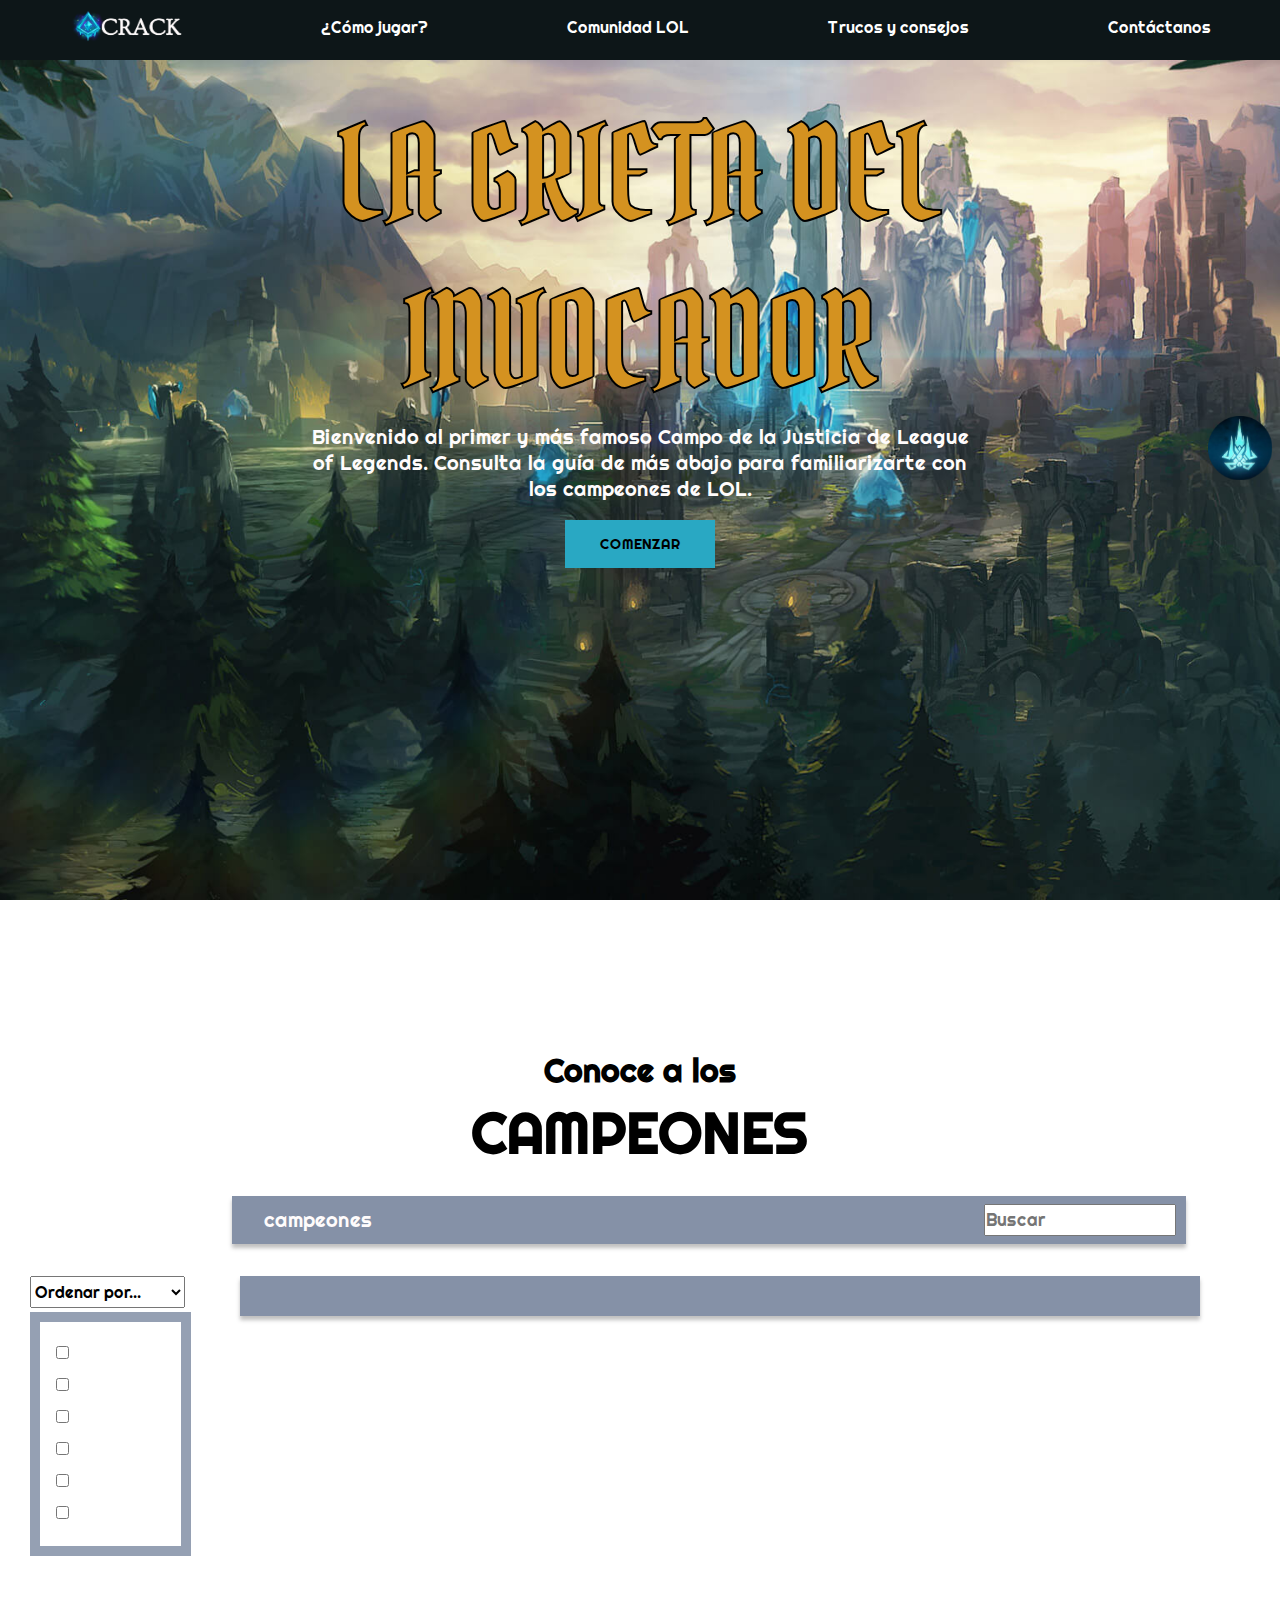
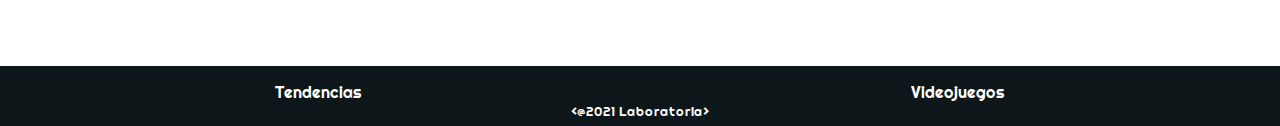
==== commit ac8a4548: "Proyecto termindo" ====
--- a/src/index.html
+++ b/src/index.html
@@ -25,22 +25,23 @@
     </section>
     <div id="allData" class="allData">
       <section class="title">
-        <h2 class="meetChampions letter" style="font-size: 2em">Conoce a los</h2>
-        <h2 class="meetChampions">CAMPEONES</h2> 
-        <div class="blue-box">
+        <h2 class="meetChampions letter">Conoce a los</h2>
+        <h2 class="meetChampions style">CAMPEONES</h2> 
+        <div class="searchAndNum">
           <div class="search-container">
-            <!-- <a src="Img/lupa.png"></a><i src="Img/lupa.png" class="fa fa-search"></i> -->
-            <!-- <img src="Img/lupa.png" class="lupa"> -->
             <span><input type="text" id="buscar" placeholder="Buscar"></span>
           </div>
-          <h3 class="numChampions"><span id="numChampions"></span> campeones</h3>
+          <div class="blue-box">
+            <h3 class="numChampions"><span id="numChampions"></span> campeones</h3>
+          </div>
         </div>
       </section>
       <div class="columns">
         <aside class="filters">
           <select name="Ordenar" id="select" class="select">
             <option value="Ordenar por..">Ordenar por...</option>
-            <option value="Z-A" id="az">Ordenar Z-A</option>
+            <option value="A-Z" id="az">Ordenar A-Z</option>
+            <option value="Z-A" id="za">Ordenar Z-A</option>
             <option value="Random" id="random">Random</option>
           </select><br><br>
           <form action="" class="categories">
@@ -59,18 +60,27 @@
           </form>
         </aside>
         <div id="cards-container" class="cards-container"></div>
-        <div id="filter-cards-container" class="filter-cards-container"></div>
       </div>   
     </div>
       <div id="goUp" class="goUp">
-        <a href="#allData"><input id="uploadButton" type="image"src="Img/flechaLOLsubir.png" alt="Subir" class="button"></a>
+        <a href="#allData">
+          <input id="uploadButton" type="image" src="Img/flechaLOLsubir.png" alt="Subir" class="button" />
+        </a>
       </div>
     <footer id="styleFooter">
       <ul>
-        <li class="link"><a href="https://as.com/meristation/2021/01/09/noticias/1610197361_524333.html" target="_blank">Tendencias</a></li>
-        <li class="link"><a href="https://as.com/meristation/juegos/league_of_legends/" target="_blank">Videojuegos</a></li>
+        <li class="link">
+          <a href="https://as.com/meristation/2021/01/09/noticias/1610197361_524333.html" target="_blank">
+            Tendencias
+          </a>
+        </li>
+        <li class="link">
+          <a href="https://as.com/meristation/juegos/league_of_legends/" target="_blank">
+            Videojuegos
+          </a>
+        </li>
       </ul>
-      <p id="footer" class="text"><@2021 Laboratoria></p>
+      <p id="footer" class="text">&#60;@2021 Laboratoria&#62;</p>
     </footer>
     <script src="main.js" type="module"></script>
   </body>
--- a/src/style.css
+++ b/src/style.css
@@ -54,18 +54,6 @@
     padding: 20px 0px 20px 0px;
 }
 
-.filter-cards-container{
-    display: flex;
-    flex-wrap: wrap;
-    justify-content: space-evenly;
-    background: rgba(44, 66, 104, 0.58);
-    box-shadow: 0px 4px 4px rgba(0, 0, 0, 0.25);
-    width: 80%;
-    height: 100%;
-    margin: 0px 70px 0px 30px;
-    padding: 20px 0px 20px 0px;
-} 
-
 #one-container{
     display: flex;
     flex-direction: row;
@@ -133,6 +121,14 @@
     line-height: 30px;
     text-align: center;
     color: #000000;
+}
+
+.letter{
+    font-size: 2em;
+    margin-bottom: 2rem;
+}
+
+.style{
     margin-bottom: 3rem;
 }
 
@@ -161,19 +157,7 @@
     color: #63717f;
     line-height: 3.2rem;
     padding-left: 4px;
-    /* font-size: 1em; */
-    /* -webkit-border-radius: 5px;
-    -moz-border-radius: 5px;
-    border-radius: 5px; */
-}
-
-/* .lupa{
-    width: 2rem;
-    height: 2rem;
-    background-color: white;
-    border: solid black;
-    margin-top: 10px;
-} */
+}
 
 #buscar{
     font-family: 'Righteous', cursive;
@@ -195,6 +179,9 @@
 
 h2{
     margin-top: 1rem;
+    margin-left: 5rem;
+    margin-right: 5rem;
+    margin-bottom: 0;
 }
 
 .text{
@@ -237,9 +224,8 @@
 .header{
     position: fixed;
     top: 0;
-    width: 100%;
-}
-
+    width: 100vw;
+}
 
 #styleFooter{
     position: relative;
@@ -275,7 +261,6 @@
 a:visited {
     color: white;
 }
-
 
 a:visited {
     color: white;
@@ -314,10 +299,6 @@
     height: 2rem;
     font-family: 'Righteous', cursive;
     font-size: 1em;
-    /* background-color: rgba(44, 66, 104, 0.5);
-    background-color: transparent;
-    border: 5px solid rgba(44, 66, 104, 0.5);
-    color: white; */
 }
 
 #uploadButton{
@@ -342,105 +323,268 @@
 
 /*Aquí estamos trabajando responsive con medidas para 3 distintas pantallas*/
 
-@media only screen and (min-width: 780px) and (max-width: 1024px){
+@media only screen and (min-width: 1024px) and (max-width: 1200px){
     h1{
-        font-size: 5.5rem;
+    font-size: 10rem;
+    text-align: center;
+    margin: 0px 10.75rem 3rem;
+}
+
+    .text{
+        font-size: 2rem;
+        margin-bottom: 3rem;
+    }
+
+    .buttonStart{
+        margin: auto;
+        padding: 1.5rem;
+        min-width:10.7rem;
+        font-size: 1.3rem;
+        font-weight: 56.25rem;
+    }
+
+    .numChampions{
+        text-align: left;
+        color: #FFFCFC;
+        margin: 0px 230px;
+        width: 74%;
+        height: 3rem;
+        line-height: 3rem;
+        padding-left: 2rem;
+    }
+
+    #uploadButton{
+        width: 4rem;
+        height: 4rem;
+        margin-bottom: 2rem;
+    }
+    
+    .button{
+        top: 55rem;
+        bottom:20rem;
+        right: 0.5rem;
+    }
+}
+
+@media screen and (min-width: 779px) and (max-width: 1000px){
+
+    h1{
+        font-size: 8rem;
+        text-align: center;
+        margin: 0px 7.75rem 2rem;
+    }
+    .text{
+        font-size: 1.7rem;
+        text-align: center;
+        width: 45%;
+        margin-bottom: 3rem;
+    }
+    .buttonStart{
+        margin: auto;
+        padding: 0.9375rem;
+        min-width:9.375rem;
+        font-size: 0.875rem;
+        font-weight: 56.25rem;
+    }
+    #uploadButton{
+        width: 3.5rem;
+        height: 3.5rem;
+        margin-bottom: 1rem;
+    }
+
+    .button{
+        top: 40rem;
+    }
+
+    h2{
+        font-size: 1rem;
+    }
+    .numChampions{
+        font-size: 1rem;
+        margin: 0px 200px;
+        width: 71.5%;
+        height: 3rem;
+        line-height: 3rem;
+        padding-left: 2rem;
+    }
+    .categories{
+        font-size: 0.9rem;
+        padding: 0 0;
+        width: 7.7rem;
+    }
+    body{
+        overflow-x: hidden;
+    }
+    #homepage{
+        height: 100vh;
+        margin-top: 10vh;
+    }
+
+    .select{
+        width: 7.7rem;
+        height: 2rem;
+        font-family: 'Righteous', cursive;
+        font-size: 0.9em;
+    }
+}
+
+@media screen and (min-width: 360px)and (max-width: 640px){
+
+    .logo{
+        width: 3rem;
+        padding-top: 0.5em;
+    }
+
+    .header{
+        height: 2.5rem;
+        line-height: 2.5rem;
+    }
+
+    header ul a{
+        font-size: 0.5em;
+    }
+
+    h1{
+        font-size: 5rem;
+        text-align: center;
+        margin: 3rem 3rem 2rem;
+        -webkit-text-stroke: 0.09rem black;
+
     }
 
     .text{
         font-size: 1rem;
-    }
-    .buttonStart{
-        padding: 0.9375rem;
-        min-width:5.375rem;
-        font-size: 0.6rem;
-        font-weight: 36.25rem;
-    }
-}
-
-@media screen and (min-width: 480px) and (max-width: 779px){
-    h1{
-        font-size: 3rem;
-        text-align: center;
-        width: 45%;
-    }
-    .text{
-        font-size: 0.7rem;
-        text-align: center;
-        width: 45%;
-    }
-    .buttonStart{
-        padding: 0.4rem;
-        min-width:3.375rem;
-        font-size: 0.3rem;
-        font-weight: 14.25rem;
-    }
+        margin: 0px 1.75rem 0px;
+    }
+
+    .buttonStart{ 
+        padding: 0.7rem;
+        min-width:7.375rem;
+        font-size: 0.700rem;
+        font-weight: 50rem;
+        width: 0.5rem;
+        margin-top: 1.5rem;
+    }
+
+    h2{
+        font-size: 1rem;
+    }
+
+    .title{
+        margin-top: 1em;
+    }
+    .meetChampions{
+        font-size: 1.5em;
+        margin-top: 0;
+    }
+    .numChampions{
+        font-size: 1rem;
+        margin: 0px 200px;
+        width: 30%;
+        height: 3rem;
+        line-height: 3rem;
+        padding-left: 2rem;
+    }
+
+    .letter{
+        font-size: 1em;
+        margin-bottom: 0;
+    }
+
     #uploadButton{
         width: 2.5rem;
         height: 2.5rem;
-        margin-bottom: 1rem;
-    }
-    h2{
-        font-size: 0.5rem;
-    }
+        margin-bottom: 3rem;
+    }
+
+    .columns{
+        display: flex;
+        flex-direction: column;
+        justify-content: space-around;
+        text-align: center;
+        padding: 30px 10px;
+        width: 100%;
+    }
+
+    .filters {
+        width: 90%;
+        height: 100%;
+        margin-left: 20px;
+        display: flex;
+        flex-direction: row;
+        flex-wrap: wrap;
+        justify-content: space-between;
+        margin-bottom: 1em;
+    }
+
+    .select{
+        width: 100%;
+        font-size: 0.8em;
+        margin-bottom: 1em;
+    }
+
+    .select option{
+        font-size: 0.6em;
+    }
+    .categories{
+        width: 98%;
+        margin: 1%;
+        padding-left: 30%;
+    }
+    
+    .cards-container{
+    display: flex;
+    flex-wrap: wrap;
+    justify-content: space-evenly;
+    background: rgba(44, 66, 104, 0.58);
+    box-shadow: 0px 4px 4px rgba(0, 0, 0, 0.25);
+    width: 100%;
+    height: 100%;
+    margin: 0px 70px 0px 30px;
+    padding: 20px 0px 20px 0px;
+    }
+
+    #one-container{
+        display: flex;
+        flex-direction: row;
+        flex-wrap: wrap;
+        justify-content: space-between;
+        margin: 1rem 1rem;
+        width:90%; 
+        height:100%; 
+        background-color: #0F474A; 
+        color: white;
+    }
+
+    .searchAndNum{
+        display: flex;
+        flex-wrap: wrap;
+        margin: 0;
+    }
+
+    .blue-box{
+        display: flex;
+        margin-top: 0;
+    }
+    .style{
+        margin-bottom: 0;
+    }
+
     .numChampions{
-        font-size: 0.75rem;
-    }
-    .categories{
-        font-size: 0.5rem;
-    }
-    body{
-        overflow-x: hidden;
-    }
-    #homepage{
-        height: 100vh;
-        margin-top: 10vh;
-    }
-}
-
-@media screen and (max-width: 479px){
-
-    body{
+        margin: 10%;
+        width: 100vw;
+        text-align: center;
+        margin-top: 0;
+        margin-bottom: 0;
+    }
+
+    .search-container{
+        float: left;
+        padding-left: 25%;
+    }
+
+    .cards-container{
+        width: 90%;
         margin: 0 auto;
-        width: 80vh;
-        /*max-width: 75 rem;*/
-    }
-    h1{
-        font-size: 5rem;
-        margin: 0 auto;
-        
-    }
-
-    p{
-        font-size: 0.75rem;
-        margin: 0 auto;
-        
-    }
-    .buttonStart{
-        /*padding: 0.9375rem;
-        min-width:9.375rem;*/
-        font-size: 0.700rem;
-        font-weight: 40rem;
-    }
-
-    /*img{
-        width: 20%;
-
-    }*/
-
-    header,section, footer{
-        width: 100%;
-    }
-/* header, footer{
-    height: 2rem;
-    }
-
-    a{
-        
-    }
-        */
-
-}
-
-
-
+    }
+}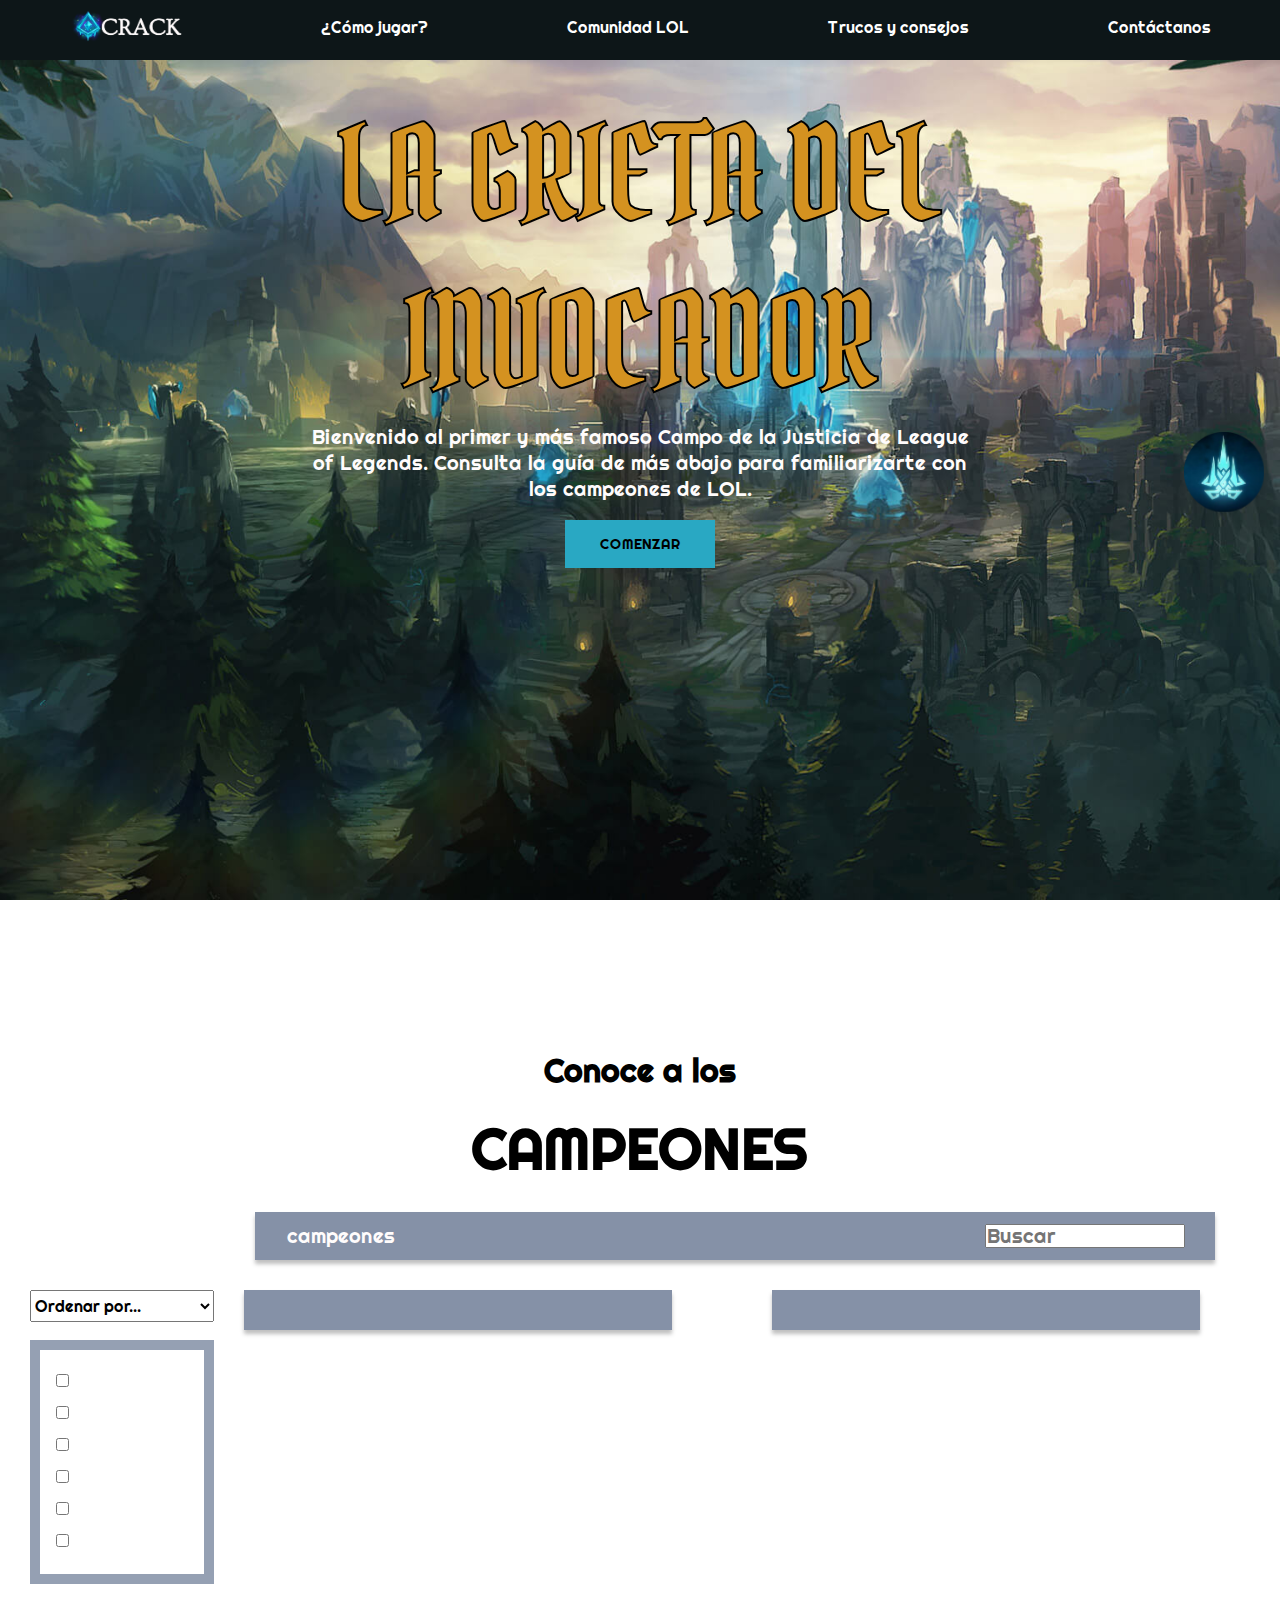
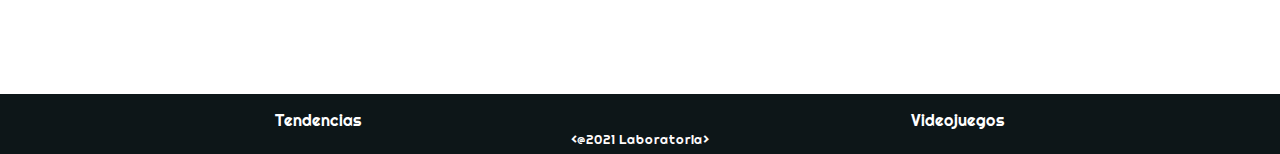
==== commit 1c60e9b5: "Casi a termino" ====
--- a/src/index.html
+++ b/src/index.html
@@ -17,7 +17,9 @@
             <li class="link"><a href="http://bit.ly/3qcm9M0" target="_blank">Trucos y consejos</a></li>
             <li class="link"><a href="contacto.html" target="_blank">Contáctanos</a></li>
         </ul>
-    </header>    
+      
+    </header>
+    
     <section id="homepage">
       <h1>LA GRIETA DEL INVOCADOR</h1>
       <p class="text" >Bienvenido al primer y más famoso Campo de la Justicia de League of Legends. Consulta la guía de más abajo para familiarizarte con los campeones de LOL.</p>
@@ -25,15 +27,16 @@
     </section>
     <div id="allData" class="allData">
       <section class="title">
-        <h2 class="meetChampions letter">Conoce a los</h2>
-        <h2 class="meetChampions style">CAMPEONES</h2> 
-        <div class="searchAndNum">
-          <div class="search-container">
-            <span><input type="text" id="buscar" placeholder="Buscar"></span>
-          </div>
-          <div class="blue-box">
-            <h3 class="numChampions"><span id="numChampions"></span> campeones</h3>
-          </div>
+        <h2 class="meetChampions letter" style="font-size: 2em">Conoce a los</h2>
+        <h2 class="meetChampions">CAMPEONES</h2> 
+        <div>
+          <h3 id="" class="numChampions">
+            <span id="numChampions"></span>
+              campeones
+            <span class="buscar">
+              <input type="text" id="buscar" placeholder="Buscar">
+            </span>
+          </h3>
         </div>
       </section>
       <div class="columns">
@@ -41,47 +44,38 @@
           <select name="Ordenar" id="select" class="select">
             <option value="Ordenar por..">Ordenar por...</option>
             <option value="A-Z" id="az">Ordenar A-Z</option>
-            <option value="Z-A" id="za">Ordenar Z-A</option>
+            <option value="Z-A" id="az">Ordenar Z-A</option>
             <option value="Random" id="random">Random</option>
           </select><br><br>
           <form action="" class="categories">
-            <input type="checkbox" id="assassin" value="Asesinos">
+            <input type="checkbox" id="assassin"  name="Champion" value="Asesinos">
             <label class="category" for="Asesinos">Asesinos</label><br>
-            <input type="checkbox" id="fighter" value="Luchadores">
+            <input type="checkbox" id="fighter" name="Champion" value="Luchadores">
             <label class="category" for="Luchadores">Luchadores</label><br>
-            <input type="checkbox" id="mage" value="Magos">
+            <input type="checkbox" id="mage" name="Champion" value="Magos">
             <label class="category" for="Magos">Magos</label><br>
-            <input type="checkbox" id="marksman" value="Tiradores">
+            <input type="checkbox" id="marksman" name="Champion" value="Tiradores">
             <label class="category" for="Tiradores">Tiradores</label><br>
-            <input type="checkbox" id="support" value="Soportes">
+            <input type="checkbox" id="support" iname="Champion" value="Soportes">
             <label class="category" for="Soportes">Soportes</label><br>
-            <input type="checkbox" id="tank" value="Tanques">
+            <input type="checkbox" id="tank" name="Champion" value="Tanques">
             <label class="category" for="Tanques">Tanques</label><br>
           </form>
         </aside>
         <div id="cards-container" class="cards-container"></div>
+         <div id="filter-cards-container" class="cards-container"></div>
       </div>   
     </div>
       <div id="goUp" class="goUp">
-        <a href="#allData">
-          <input id="uploadButton" type="image" src="Img/flechaLOLsubir.png" alt="Subir" class="button" />
-        </a>
+        <a href="#allData"><input id="uploadButton" type="image"src="Img/flechaLOLsubir.png" alt="Subir" class="button"></a>
       </div>
     <footer id="styleFooter">
       <ul>
-        <li class="link">
-          <a href="https://as.com/meristation/2021/01/09/noticias/1610197361_524333.html" target="_blank">
-            Tendencias
-          </a>
-        </li>
-        <li class="link">
-          <a href="https://as.com/meristation/juegos/league_of_legends/" target="_blank">
-            Videojuegos
-          </a>
-        </li>
+        <li class="link"><a href="https://as.com/meristation/2021/01/09/noticias/1610197361_524333.html" target="_blank">Tendencias</a></li>
+        <li class="link"><a href="https://as.com/meristation/juegos/league_of_legends/" target="_blank">Videojuegos</a></li>
       </ul>
-      <p id="footer" class="text">&#60;@2021 Laboratoria&#62;</p>
-    </footer>
-    <script src="main.js" type="module"></script>
-  </body>
-</html>
+      <p id="footer" class="text" ><@2021 Laboratoria></p>
+
+  <script src="main.js" type="module"></script>
+</body>
+</html>--- a/src/style.css
+++ b/src/style.css
@@ -1,7 +1,3 @@
-#filter-cards-container{
-    display: none;
-}
-
 html{
     scroll-behavior: smooth;
 }
@@ -56,7 +52,7 @@
 
 #one-container{
     display: flex;
-    flex-direction: row;
+    flex-wrap: wrap;
     flex-wrap: wrap;
     justify-content: space-between;
     margin: 1rem 1rem;
@@ -82,12 +78,6 @@
     font-weight: lighter;
 }
 
-.one-container:hover{
-    transition:all 0.6s ease;
-    box-shadow: 0px 0px 10px 4px #57FEFF;
-    transform: scale(1.1);
-}
-
 h4{
     text-align: center;
 }
@@ -96,10 +86,6 @@
     width: 15%;
     height: 100%;
     margin-left: 20px;
-    display: flex;
-    flex-direction: row;
-    flex-wrap: wrap;
-    justify-content: space-between;
 }
 
 aside .cards-container{
@@ -121,14 +107,6 @@
     line-height: 30px;
     text-align: center;
     color: #000000;
-}
-
-.letter{
-    font-size: 2em;
-    margin-bottom: 2rem;
-}
-
-.style{
     margin-bottom: 3rem;
 }
 
@@ -141,29 +119,24 @@
     font-size: 1.25rem;
     text-align: left;
     color: #FFFCFC;
-    margin: 0px 232px;
-    width: 74.5%;
+    margin: 0px 30px 0px 255px;
+    width: 75%;
     height: 3rem;
     line-height: 3rem;
     padding-left: 2rem;
 }
 
-.search-container{
-    width: 300px;
-    height: 50px;
-    border: none;
-    font-size: 10pt;
+.buscar{
     float: right;
-    color: #63717f;
-    line-height: 3.2rem;
-    padding-left: 4px;
+    margin-right: 1.5em;
+    height: 4px;
 }
 
 #buscar{
-    font-family: 'Righteous', cursive;
-    height: 2rem;
-    width: 12rem;
-    font-size: 1.3em;
+    height: 1.5rem;
+    width: 12.5rem;
+    font-family: 'Righteous', cursive;
+    font-size: 1em;
 }
 
 h1{
@@ -179,9 +152,6 @@
 
 h2{
     margin-top: 1rem;
-    margin-left: 5rem;
-    margin-right: 5rem;
-    margin-bottom: 0;
 }
 
 .text{
@@ -224,8 +194,9 @@
 .header{
     position: fixed;
     top: 0;
-    width: 100vw;
-}
+    width: 100%;
+}
+
 
 #styleFooter{
     position: relative;
@@ -262,6 +233,7 @@
     color: white;
 }
 
+
 a:visited {
     color: white;
 }
@@ -294,297 +266,23 @@
     border: 10px solid rgba(44, 66, 104, 0.5);
 }
 
-.select{
-    width: 9.7rem;
-    height: 2rem;
-    font-family: 'Righteous', cursive;
-    font-size: 1em;
-}
-
 #uploadButton{
-    width: 4rem;
-    height: 4rem;
+    width: 5rem;
+    height: 5rem;
     margin-bottom: 2rem;
 }
 
 .button{
     display:scroll;
     position:fixed;
-    top: 26rem;
+    top: 27rem;
     bottom:20rem;
-    right: 0.5rem;
-}
-
-.pNoFound{
-    font-family: 'Righteous', cursive;
-    color: white;
-    font-size: 2rem;
-}
-
-/*Aquí estamos trabajando responsive con medidas para 3 distintas pantallas*/
-
-@media only screen and (min-width: 1024px) and (max-width: 1200px){
-    h1{
-    font-size: 10rem;
-    text-align: center;
-    margin: 0px 10.75rem 3rem;
-}
-
-    .text{
-        font-size: 2rem;
-        margin-bottom: 3rem;
-    }
-
-    .buttonStart{
-        margin: auto;
-        padding: 1.5rem;
-        min-width:10.7rem;
-        font-size: 1.3rem;
-        font-weight: 56.25rem;
-    }
-
-    .numChampions{
-        text-align: left;
-        color: #FFFCFC;
-        margin: 0px 230px;
-        width: 74%;
-        height: 3rem;
-        line-height: 3rem;
-        padding-left: 2rem;
-    }
-
-    #uploadButton{
-        width: 4rem;
-        height: 4rem;
-        margin-bottom: 2rem;
-    }
-    
-    .button{
-        top: 55rem;
-        bottom:20rem;
-        right: 0.5rem;
-    }
-}
-
-@media screen and (min-width: 779px) and (max-width: 1000px){
-
-    h1{
-        font-size: 8rem;
-        text-align: center;
-        margin: 0px 7.75rem 2rem;
-    }
-    .text{
-        font-size: 1.7rem;
-        text-align: center;
-        width: 45%;
-        margin-bottom: 3rem;
-    }
-    .buttonStart{
-        margin: auto;
-        padding: 0.9375rem;
-        min-width:9.375rem;
-        font-size: 0.875rem;
-        font-weight: 56.25rem;
-    }
-    #uploadButton{
-        width: 3.5rem;
-        height: 3.5rem;
-        margin-bottom: 1rem;
-    }
-
-    .button{
-        top: 40rem;
-    }
-
-    h2{
-        font-size: 1rem;
-    }
-    .numChampions{
-        font-size: 1rem;
-        margin: 0px 200px;
-        width: 71.5%;
-        height: 3rem;
-        line-height: 3rem;
-        padding-left: 2rem;
-    }
-    .categories{
-        font-size: 0.9rem;
-        padding: 0 0;
-        width: 7.7rem;
-    }
-    body{
-        overflow-x: hidden;
-    }
-    #homepage{
-        height: 100vh;
-        margin-top: 10vh;
-    }
-
-    .select{
-        width: 7.7rem;
-        height: 2rem;
-        font-family: 'Righteous', cursive;
-        font-size: 0.9em;
-    }
-}
-
-@media screen and (min-width: 360px)and (max-width: 640px){
-
-    .logo{
-        width: 3rem;
-        padding-top: 0.5em;
-    }
-
-    .header{
-        height: 2.5rem;
-        line-height: 2.5rem;
-    }
-
-    header ul a{
-        font-size: 0.5em;
-    }
-
-    h1{
-        font-size: 5rem;
-        text-align: center;
-        margin: 3rem 3rem 2rem;
-        -webkit-text-stroke: 0.09rem black;
-
-    }
-
-    .text{
-        font-size: 1rem;
-        margin: 0px 1.75rem 0px;
-    }
-
-    .buttonStart{ 
-        padding: 0.7rem;
-        min-width:7.375rem;
-        font-size: 0.700rem;
-        font-weight: 50rem;
-        width: 0.5rem;
-        margin-top: 1.5rem;
-    }
-
-    h2{
-        font-size: 1rem;
-    }
-
-    .title{
-        margin-top: 1em;
-    }
-    .meetChampions{
-        font-size: 1.5em;
-        margin-top: 0;
-    }
-    .numChampions{
-        font-size: 1rem;
-        margin: 0px 200px;
-        width: 30%;
-        height: 3rem;
-        line-height: 3rem;
-        padding-left: 2rem;
-    }
-
-    .letter{
-        font-size: 1em;
-        margin-bottom: 0;
-    }
-
-    #uploadButton{
-        width: 2.5rem;
-        height: 2.5rem;
-        margin-bottom: 3rem;
-    }
-
-    .columns{
-        display: flex;
-        flex-direction: column;
-        justify-content: space-around;
-        text-align: center;
-        padding: 30px 10px;
-        width: 100%;
-    }
-
-    .filters {
-        width: 90%;
-        height: 100%;
-        margin-left: 20px;
-        display: flex;
-        flex-direction: row;
-        flex-wrap: wrap;
-        justify-content: space-between;
-        margin-bottom: 1em;
-    }
-
-    .select{
-        width: 100%;
-        font-size: 0.8em;
-        margin-bottom: 1em;
-    }
-
-    .select option{
-        font-size: 0.6em;
-    }
-    .categories{
-        width: 98%;
-        margin: 1%;
-        padding-left: 30%;
-    }
-    
-    .cards-container{
-    display: flex;
-    flex-wrap: wrap;
-    justify-content: space-evenly;
-    background: rgba(44, 66, 104, 0.58);
-    box-shadow: 0px 4px 4px rgba(0, 0, 0, 0.25);
-    width: 100%;
-    height: 100%;
-    margin: 0px 70px 0px 30px;
-    padding: 20px 0px 20px 0px;
-    }
-
-    #one-container{
-        display: flex;
-        flex-direction: row;
-        flex-wrap: wrap;
-        justify-content: space-between;
-        margin: 1rem 1rem;
-        width:90%; 
-        height:100%; 
-        background-color: #0F474A; 
-        color: white;
-    }
-
-    .searchAndNum{
-        display: flex;
-        flex-wrap: wrap;
-        margin: 0;
-    }
-
-    .blue-box{
-        display: flex;
-        margin-top: 0;
-    }
-    .style{
-        margin-bottom: 0;
-    }
-
-    .numChampions{
-        margin: 10%;
-        width: 100vw;
-        text-align: center;
-        margin-top: 0;
-        margin-bottom: 0;
-    }
-
-    .search-container{
-        float: left;
-        padding-left: 25%;
-    }
-
-    .cards-container{
-        width: 90%;
-        margin: 0 auto;
-    }
+    right: 1rem;
+}
+
+.select{
+    width: 11.5rem;
+    height: 2rem;
+    font-family: 'Righteous', cursive;
+    font-size: 1em;
 }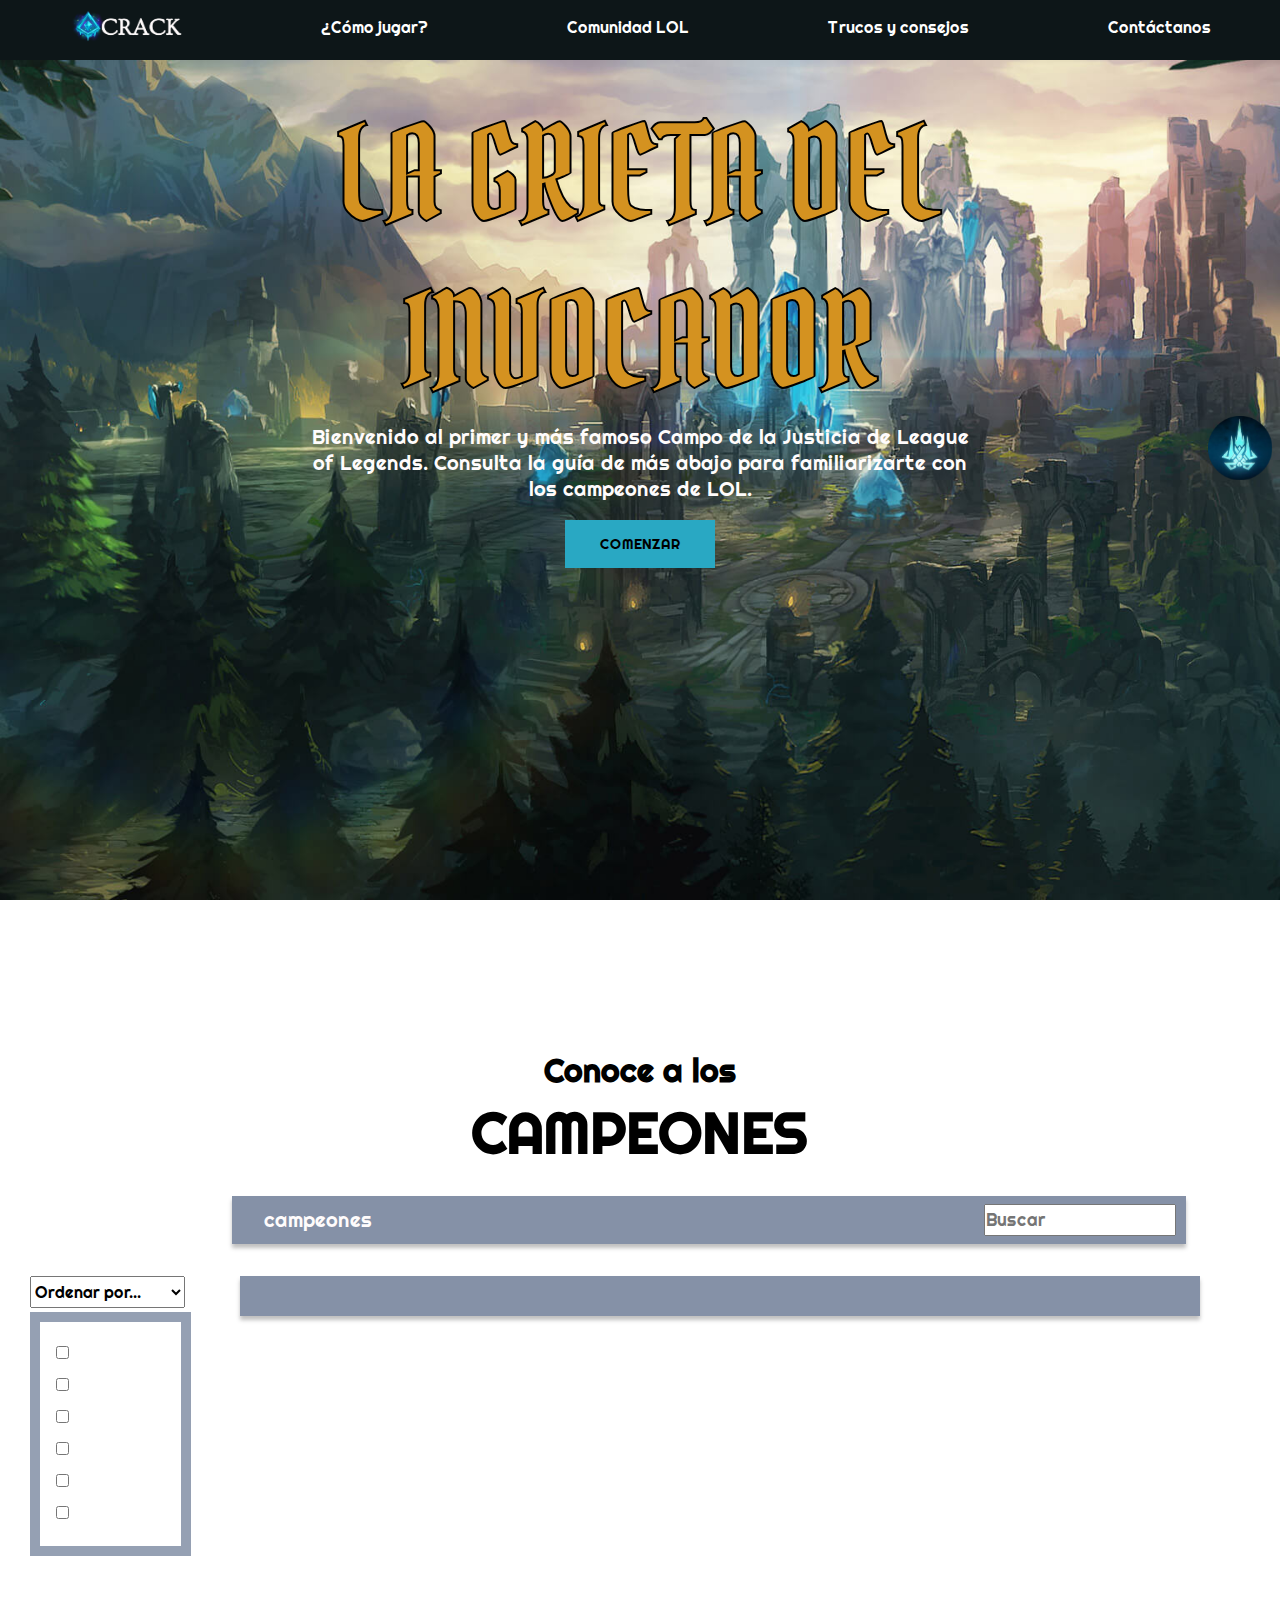
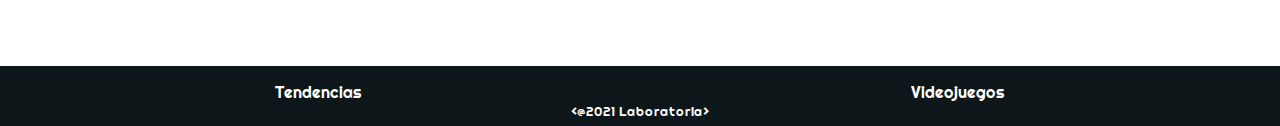
==== commit b574aafe: "todo ok" ====
--- a/src/index.html
+++ b/src/index.html
@@ -17,9 +17,7 @@
             <li class="link"><a href="http://bit.ly/3qcm9M0" target="_blank">Trucos y consejos</a></li>
             <li class="link"><a href="contacto.html" target="_blank">Contáctanos</a></li>
         </ul>
-      
-    </header>
-    
+    </header>    
     <section id="homepage">
       <h1>LA GRIETA DEL INVOCADOR</h1>
       <p class="text" >Bienvenido al primer y más famoso Campo de la Justicia de League of Legends. Consulta la guía de más abajo para familiarizarte con los campeones de LOL.</p>
@@ -27,16 +25,15 @@
     </section>
     <div id="allData" class="allData">
       <section class="title">
-        <h2 class="meetChampions letter" style="font-size: 2em">Conoce a los</h2>
-        <h2 class="meetChampions">CAMPEONES</h2> 
-        <div>
-          <h3 id="" class="numChampions">
-            <span id="numChampions"></span>
-              campeones
-            <span class="buscar">
-              <input type="text" id="buscar" placeholder="Buscar">
-            </span>
-          </h3>
+        <h2 class="meetChampions letter">Conoce a los</h2>
+        <h2 class="meetChampions style">CAMPEONES</h2> 
+        <div class="searchAndNum">
+          <div class="search-container">
+            <span><input type="text" id="buscar" placeholder="Buscar"></span>
+          </div>
+          <div class="blue-box">
+            <h3 class="numChampions"><span id="numChampions"></span> campeones</h3>
+          </div>
         </div>
       </section>
       <div class="columns">
@@ -44,38 +41,47 @@
           <select name="Ordenar" id="select" class="select">
             <option value="Ordenar por..">Ordenar por...</option>
             <option value="A-Z" id="az">Ordenar A-Z</option>
-            <option value="Z-A" id="az">Ordenar Z-A</option>
+            <option value="Z-A" id="za">Ordenar Z-A</option>
             <option value="Random" id="random">Random</option>
           </select><br><br>
           <form action="" class="categories">
-            <input type="checkbox" id="assassin"  name="Champion" value="Asesinos">
+            <input type="checkbox" id="assassin" value="Asesinos">
             <label class="category" for="Asesinos">Asesinos</label><br>
-            <input type="checkbox" id="fighter" name="Champion" value="Luchadores">
+            <input type="checkbox" id="fighter" value="Luchadores">
             <label class="category" for="Luchadores">Luchadores</label><br>
-            <input type="checkbox" id="mage" name="Champion" value="Magos">
+            <input type="checkbox" id="mage" value="Magos">
             <label class="category" for="Magos">Magos</label><br>
-            <input type="checkbox" id="marksman" name="Champion" value="Tiradores">
+            <input type="checkbox" id="marksman" value="Tiradores">
             <label class="category" for="Tiradores">Tiradores</label><br>
-            <input type="checkbox" id="support" iname="Champion" value="Soportes">
+            <input type="checkbox" id="support" value="Soportes">
             <label class="category" for="Soportes">Soportes</label><br>
-            <input type="checkbox" id="tank" name="Champion" value="Tanques">
+            <input type="checkbox" id="tank" value="Tanques">
             <label class="category" for="Tanques">Tanques</label><br>
           </form>
         </aside>
         <div id="cards-container" class="cards-container"></div>
-         <div id="filter-cards-container" class="cards-container"></div>
       </div>   
     </div>
       <div id="goUp" class="goUp">
-        <a href="#allData"><input id="uploadButton" type="image"src="Img/flechaLOLsubir.png" alt="Subir" class="button"></a>
+        <a href="#allData">
+          <input id="uploadButton" type="image" src="Img/flechaLOLsubir.png" alt="Subir" class="button" />
+        </a>
       </div>
     <footer id="styleFooter">
       <ul>
-        <li class="link"><a href="https://as.com/meristation/2021/01/09/noticias/1610197361_524333.html" target="_blank">Tendencias</a></li>
-        <li class="link"><a href="https://as.com/meristation/juegos/league_of_legends/" target="_blank">Videojuegos</a></li>
+        <li class="link">
+          <a href="https://as.com/meristation/2021/01/09/noticias/1610197361_524333.html" target="_blank">
+            Tendencias
+          </a>
+        </li>
+        <li class="link">
+          <a href="https://as.com/meristation/juegos/league_of_legends/" target="_blank">
+            Videojuegos
+          </a>
+        </li>
       </ul>
-      <p id="footer" class="text" ><@2021 Laboratoria></p>
-
-  <script src="main.js" type="module"></script>
-</body>
+      <p id="footer" class="text">&#60;@2021 Laboratoria&#62;</p>
+    </footer>
+    <script src="main.js" type="module"></script>
+  </body>
 </html>--- a/src/style.css
+++ b/src/style.css
@@ -1,3 +1,7 @@
+#filter-cards-container{
+    display: none;
+}
+
 html{
     scroll-behavior: smooth;
 }
@@ -78,6 +82,12 @@
     font-weight: lighter;
 }
 
+.one-container:hover{
+    transition:all 0.6s ease;
+    box-shadow: 0px 0px 10px 4px #57FEFF;
+    transform: scale(1.1);
+}
+
 h4{
     text-align: center;
 }
@@ -86,6 +96,10 @@
     width: 15%;
     height: 100%;
     margin-left: 20px;
+    display: flex;
+    flex-direction: row;
+    flex-wrap: wrap;
+    justify-content: space-between;
 }
 
 aside .cards-container{
@@ -107,6 +121,14 @@
     line-height: 30px;
     text-align: center;
     color: #000000;
+}
+
+.letter{
+    font-size: 2em;
+    margin-bottom: 2rem;
+}
+
+.style{
     margin-bottom: 3rem;
 }
 
@@ -119,24 +141,29 @@
     font-size: 1.25rem;
     text-align: left;
     color: #FFFCFC;
-    margin: 0px 30px 0px 255px;
-    width: 75%;
+    margin: 0px 232px;
+    width: 74.5%;
     height: 3rem;
     line-height: 3rem;
     padding-left: 2rem;
 }
 
-.buscar{
+.search-container{
+    width: 300px;
+    height: 50px;
+    border: none;
+    font-size: 10pt;
     float: right;
-    margin-right: 1.5em;
-    height: 4px;
+    color: #63717f;
+    line-height: 3.2rem;
+    padding-left: 4px;
 }
 
 #buscar{
-    height: 1.5rem;
-    width: 12.5rem;
     font-family: 'Righteous', cursive;
-    font-size: 1em;
+    height: 2rem;
+    width: 12rem;
+    font-size: 1.3em;
 }
 
 h1{
@@ -152,6 +179,9 @@
 
 h2{
     margin-top: 1rem;
+    margin-left: 5rem;
+    margin-right: 5rem;
+    margin-bottom: 0;
 }
 
 .text{
@@ -194,9 +224,8 @@
 .header{
     position: fixed;
     top: 0;
-    width: 100%;
-}
-
+    width: 100vw;
+}
 
 #styleFooter{
     position: relative;
@@ -233,7 +262,6 @@
     color: white;
 }
 
-
 a:visited {
     color: white;
 }
@@ -266,23 +294,297 @@
     border: 10px solid rgba(44, 66, 104, 0.5);
 }
 
+.select{
+    width: 9.7rem;
+    height: 2rem;
+    font-family: 'Righteous', cursive;
+    font-size: 1em;
+}
+
 #uploadButton{
-    width: 5rem;
-    height: 5rem;
+    width: 4rem;
+    height: 4rem;
     margin-bottom: 2rem;
 }
 
 .button{
     display:scroll;
     position:fixed;
-    top: 27rem;
+    top: 26rem;
     bottom:20rem;
-    right: 1rem;
-}
-
-.select{
-    width: 11.5rem;
-    height: 2rem;
+    right: 0.5rem;
+}
+
+.pNoFound{
     font-family: 'Righteous', cursive;
-    font-size: 1em;
+    color: white;
+    font-size: 2rem;
+}
+
+/*Aquí estamos trabajando responsive con medidas para 3 distintas pantallas*/
+
+@media only screen and (min-width: 1024px) and (max-width: 1200px){
+    h1{
+    font-size: 10rem;
+    text-align: center;
+    margin: 0px 10.75rem 3rem;
+}
+
+    .text{
+        font-size: 2rem;
+        margin-bottom: 3rem;
+    }
+
+    .buttonStart{
+        margin: auto;
+        padding: 1.5rem;
+        min-width:10.7rem;
+        font-size: 1.3rem;
+        font-weight: 56.25rem;
+    }
+
+    .numChampions{
+        text-align: left;
+        color: #FFFCFC;
+        margin: 0px 230px;
+        width: 74%;
+        height: 3rem;
+        line-height: 3rem;
+        padding-left: 2rem;
+    }
+
+    #uploadButton{
+        width: 4rem;
+        height: 4rem;
+        margin-bottom: 2rem;
+    }
+    
+    .button{
+        top: 55rem;
+        bottom:20rem;
+        right: 0.5rem;
+    }
+}
+
+@media screen and (min-width: 779px) and (max-width: 1000px){
+
+    h1{
+        font-size: 8rem;
+        text-align: center;
+        margin: 0px 7.75rem 2rem;
+    }
+    .text{
+        font-size: 1.7rem;
+        text-align: center;
+        width: 45%;
+        margin-bottom: 3rem;
+    }
+    .buttonStart{
+        margin: auto;
+        padding: 0.9375rem;
+        min-width:9.375rem;
+        font-size: 0.875rem;
+        font-weight: 56.25rem;
+    }
+    #uploadButton{
+        width: 3.5rem;
+        height: 3.5rem;
+        margin-bottom: 1rem;
+    }
+
+    .button{
+        top: 40rem;
+    }
+
+    h2{
+        font-size: 1rem;
+    }
+    .numChampions{
+        font-size: 1rem;
+        margin: 0px 200px;
+        width: 71.5%;
+        height: 3rem;
+        line-height: 3rem;
+        padding-left: 2rem;
+    }
+    .categories{
+        font-size: 0.9rem;
+        padding: 0 0;
+        width: 7.7rem;
+    }
+    body{
+        overflow-x: hidden;
+    }
+    #homepage{
+        height: 100vh;
+        margin-top: 10vh;
+    }
+
+    .select{
+        width: 7.7rem;
+        height: 2rem;
+        font-family: 'Righteous', cursive;
+        font-size: 0.9em;
+    }
+}
+
+@media screen and (min-width: 360px)and (max-width: 640px){
+
+    .logo{
+        width: 3rem;
+        padding-top: 0.5em;
+    }
+
+    .header{
+        height: 2.5rem;
+        line-height: 2.5rem;
+    }
+
+    header ul a{
+        font-size: 0.5em;
+    }
+
+    h1{
+        font-size: 5rem;
+        text-align: center;
+        margin: 3rem 3rem 2rem;
+        -webkit-text-stroke: 0.09rem black;
+
+    }
+
+    .text{
+        font-size: 1rem;
+        margin: 0px 1.75rem 0px;
+    }
+
+    .buttonStart{ 
+        padding: 0.7rem;
+        min-width:7.375rem;
+        font-size: 0.700rem;
+        font-weight: 50rem;
+        width: 0.5rem;
+        margin-top: 1.5rem;
+    }
+
+    h2{
+        font-size: 1rem;
+    }
+
+    .title{
+        margin-top: 1em;
+    }
+    .meetChampions{
+        font-size: 1.5em;
+        margin-top: 0;
+    }
+    .numChampions{
+        font-size: 1rem;
+        margin: 0px 200px;
+        width: 30%;
+        height: 3rem;
+        line-height: 3rem;
+        padding-left: 2rem;
+    }
+
+    .letter{
+        font-size: 1em;
+        margin-bottom: 0;
+    }
+
+    #uploadButton{
+        width: 2.5rem;
+        height: 2.5rem;
+        margin-bottom: 3rem;
+    }
+
+    .columns{
+        display: flex;
+        flex-direction: column;
+        justify-content: space-around;
+        text-align: center;
+        padding: 30px 10px;
+        width: 100%;
+    }
+
+    .filters {
+        width: 90%;
+        height: 100%;
+        margin-left: 20px;
+        display: flex;
+        flex-direction: row;
+        flex-wrap: wrap;
+        justify-content: space-between;
+        margin-bottom: 1em;
+    }
+
+    .select{
+        width: 100%;
+        font-size: 0.8em;
+        margin-bottom: 1em;
+    }
+
+    .select option{
+        font-size: 0.6em;
+    }
+    .categories{
+        width: 98%;
+        margin: 1%;
+        padding-left: 30%;
+    }
+    
+    .cards-container{
+    display: flex;
+    flex-wrap: wrap;
+    justify-content: space-evenly;
+    background: rgba(44, 66, 104, 0.58);
+    box-shadow: 0px 4px 4px rgba(0, 0, 0, 0.25);
+    width: 100%;
+    height: 100%;
+    margin: 0px 70px 0px 30px;
+    padding: 20px 0px 20px 0px;
+    }
+
+    #one-container{
+        display: flex;
+        flex-direction: row;
+        flex-wrap: wrap;
+        justify-content: space-between;
+        margin: 1rem 1rem;
+        width:90%; 
+        height:100%; 
+        background-color: #0F474A; 
+        color: white;
+    }
+
+    .searchAndNum{
+        display: flex;
+        flex-wrap: wrap;
+        margin: 0;
+    }
+
+    .blue-box{
+        display: flex;
+        margin-top: 0;
+    }
+    .style{
+        margin-bottom: 0;
+    }
+
+    .numChampions{
+        margin: 10%;
+        width: 100vw;
+        text-align: center;
+        margin-top: 0;
+        margin-bottom: 0;
+    }
+
+    .search-container{
+        float: left;
+        padding-left: 25%;
+    }
+
+    .cards-container{
+        width: 90%;
+        margin: 0 auto;
+    }
 }